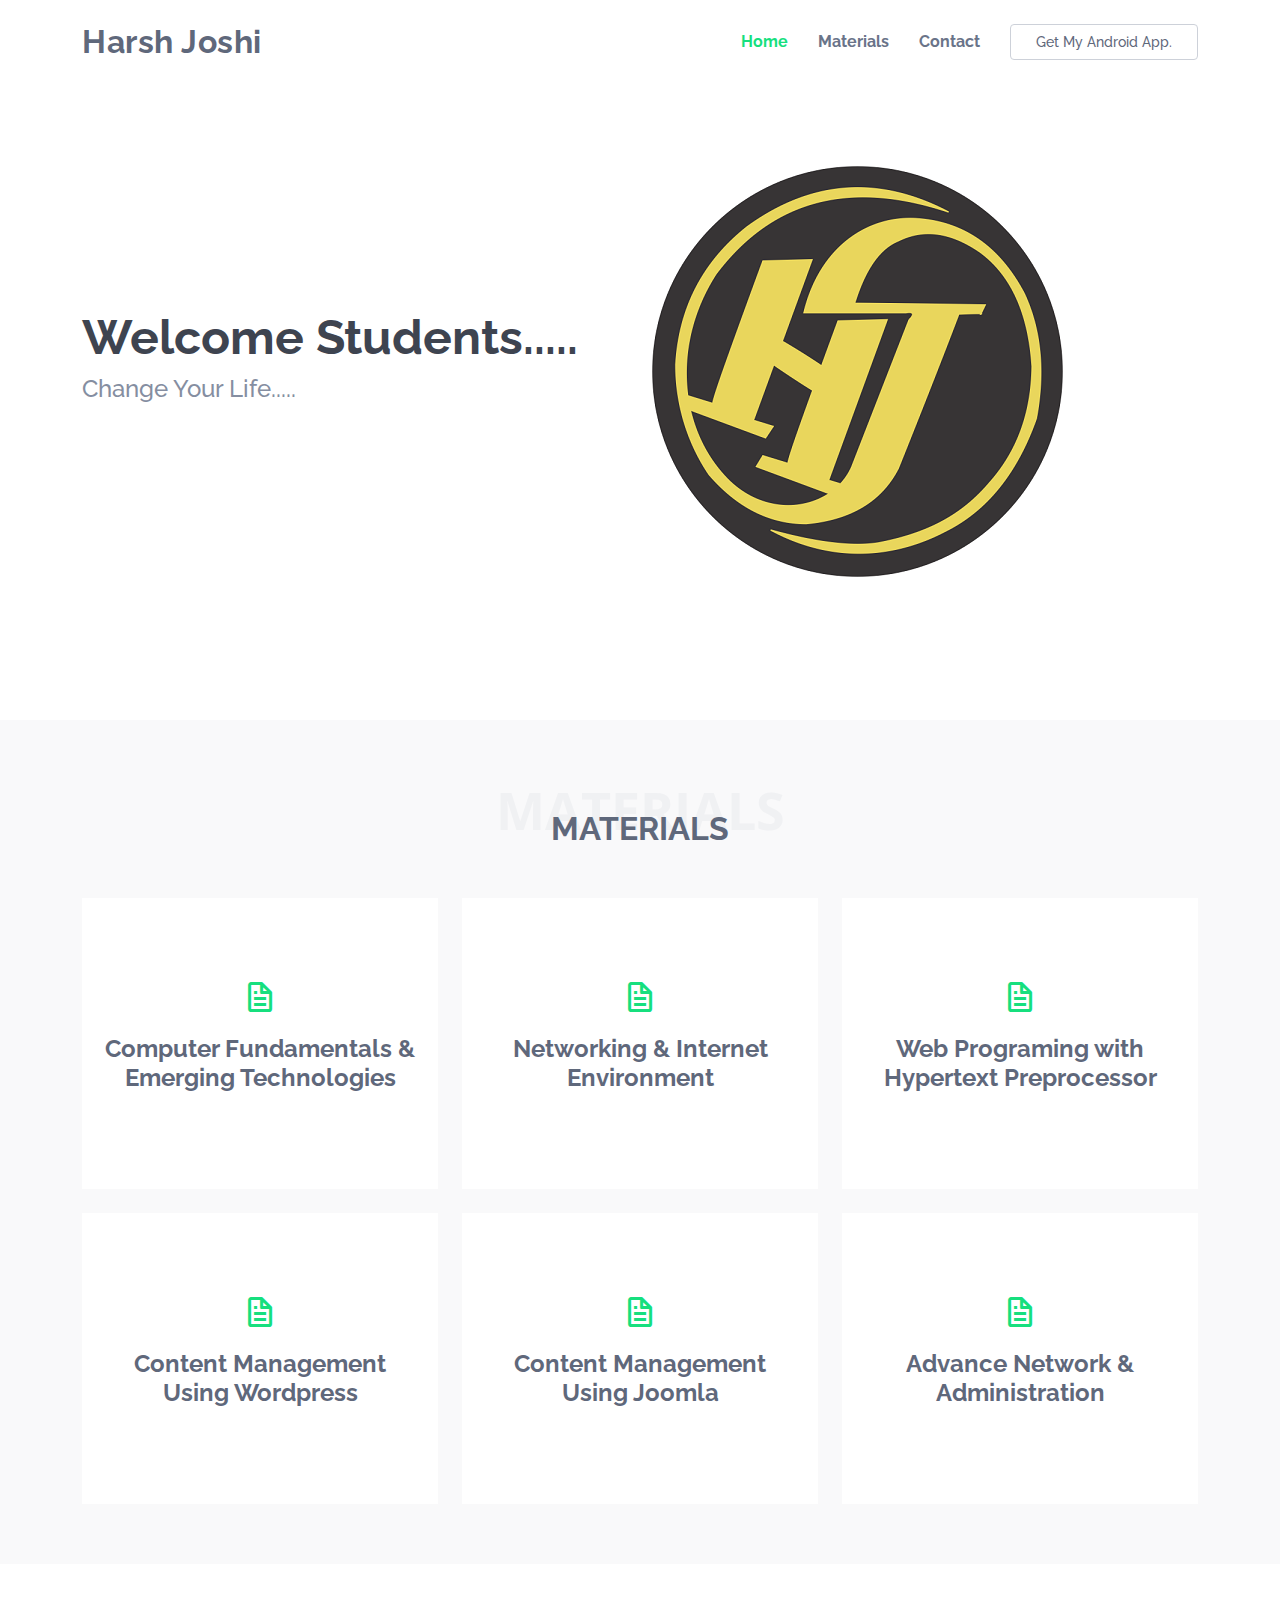
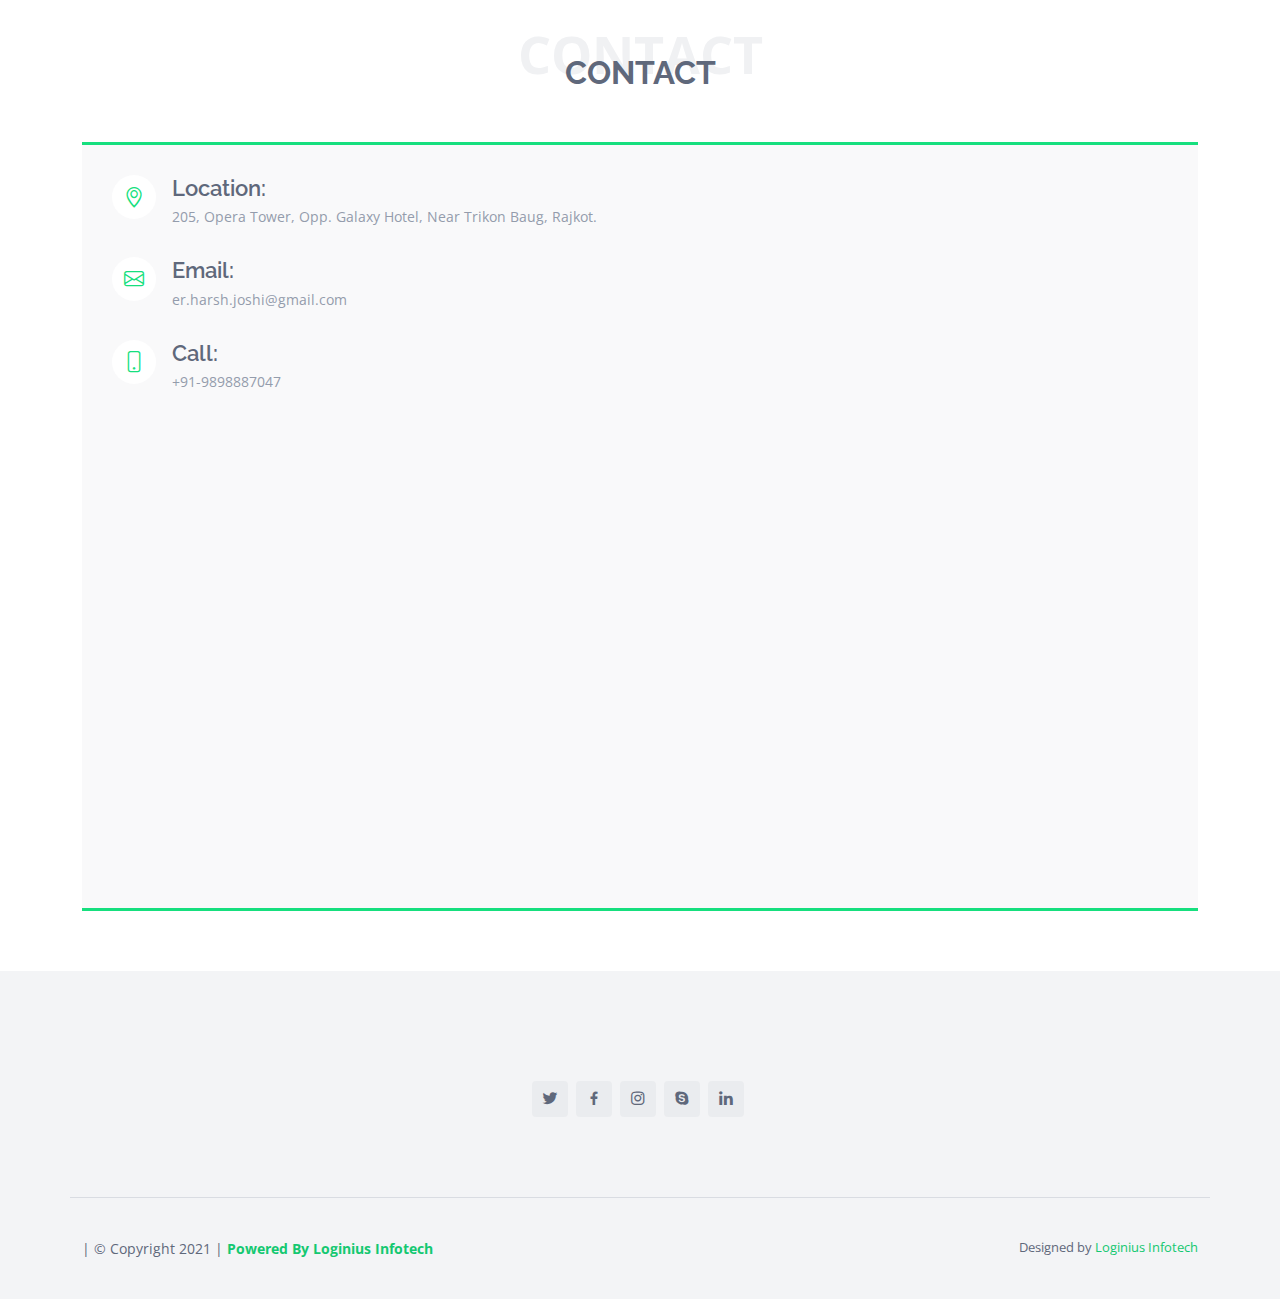
==== index.html @ b3302f41 "dfd" ====
<!DOCTYPE html>
<html lang="en">

<head>
  <meta charset="utf-8">
  <meta content="width=device-width, initial-scale=1.0" name="viewport">

  <title>Harsh Joshi</title>
  <meta content="" name="description">
  <meta content="" name="keywords">

  <!-- Favicons -->
  <link href="assets/img/favicon.png" rel="icon">
  <link href="assets/img/apple-touch-icon.png" rel="apple-touch-icon">

  <!-- Google Fonts -->
  <link href="https://fonts.googleapis.com/css?family=Open+Sans:300,300i,400,400i,600,600i,700,700i|Raleway:300,300i,400,400i,500,500i,600,600i,700,700i|Poppins:300,300i,400,400i,500,500i,600,600i,700,700i" rel="stylesheet">

  <!-- Vendor CSS Files -->
  <link href="assets/vendor/bootstrap/css/bootstrap.min.css" rel="stylesheet">
  <link href="assets/vendor/bootstrap-icons/bootstrap-icons.css" rel="stylesheet">
  <link href="assets/vendor/boxicons/css/boxicons.min.css" rel="stylesheet">
  <link href="assets/vendor/glightbox/css/glightbox.min.css" rel="stylesheet">
  <link href="assets/vendor/swiper/swiper-bundle.min.css" rel="stylesheet">

  <!-- Template Main CSS File -->
  <link href="assets/css/style.css" rel="stylesheet">
  
  <link rel="stylesheet" href="https://maxcdn.bootstrapcdn.com/font-awesome/4.5.0/css/font-awesome.min.css">

</head>

<body>

  <!-- ======= Header ======= -->
  <header id="header" class="fixed-top">
    <div class="container d-flex align-items-center justify-content-between">

      <h1 class="logo"><a href="https://www.loginiusinfotech.com/">Harsh Joshi</a></h1>
      

      <nav id="navbar" class="navbar">
        <ul>
          <li><a class="nav-link scrollto active" href="#hero">Home</a></li>
          
          <li><a class="nav-link scrollto" href="#services">Materials</a></li>
          
          <li><a class="nav-link scrollto" href="#contact">Contact</a></li>
		 
          <li><a class="getstarted scrollto" href="">Get My Android App.</a></li>
        </ul>
        <i class="bi bi-list mobile-nav-toggle"></i>
      </nav><!-- .navbar -->

    </div>
  </header><!-- End Header -->

  <!-- ======= Hero Section ======= -->
  <section id="hero" class="d-flex align-items-center">

    <div class="container">
      <div class="row">
        <div class="col-lg-6 pt-5 pt-lg-0 order-2 order-lg-1 d-flex flex-column justify-content-center">
          <h1>Welcome Students.....</h1>
          <h2>Change Your Life.....</h2>
          
        </div>
        <div class="col-lg-6 order-1 order-lg-2 hero-img">
          <img src="assets/img/logo.png" class="img-fluid animated" alt="">
        </div>
      </div>
    </div>

  </section><!-- End Hero -->

  <main id="main">

    

    <!-- ======= Services Section ======= -->
    <section id="services" class="services section-bg">
      <div class="container">

        <div class="section-title">
          <span>Materials</span>
          <h2>Materials</h2>
        </div>

        <div class="row">
          <div class="col-lg-4 col-md-6 d-flex align-items-stretch">
            <div class="icon-box">
              <div class="icon"><i class="bx bx-file"></i></div>
              <h4><a href="https://docs.google.com/viewer?url=http://erharshjoshi.in/materials/cf.pdf">Computer Fundamentals & Emerging Technologies</a></h4>
            </div>
          </div>

          <div class="col-lg-4 col-md-6 d-flex align-items-stretch mt-4 mt-md-0">
            <div class="icon-box">
              <div class="icon"><i class="bx bx-file"></i></div>
              <h4><a href="https://docs.google.com/viewer?url=http://erharshjoshi.in/materials/INT.pdf">Networking & Internet Environment</a></h4>
              
            </div>
          </div>

          <div class="col-lg-4 col-md-6 d-flex align-items-stretch mt-4 mt-lg-0">
            <div class="icon-box">
              <div class="icon"><i class="bx bx-file"></i></div>
              <h4><a href="https://docs.google.com/viewer?url=http://erharshjoshi.in/">Web Programing with Hypertext Preprocessor</a></h4>
              
            </div>
          </div>

          <div class="col-lg-4 col-md-6 d-flex align-items-stretch mt-4">
            <div class="icon-box">
              <div class="icon"><i class="bx bx-file"></i></div>
              <h4><a href="https://docs.google.com/viewer?url=http://erharshjoshi.in/materials/wp.pdf">Content Management Using Wordpress</a></h4>
              
            </div>
          </div>

          <div class="col-lg-4 col-md-6 d-flex align-items-stretch mt-4">
            <div class="icon-box">
              <div class="icon"><i class="bx bx-file"></i></div>
              <h4><a href="https://docs.google.com/viewer?url=http://erharshjoshi.in/materials/Joomla.pdf">Content Management Using Joomla</a></h4>
  
            </div>
          </div>

          <div class="col-lg-4 col-md-6 d-flex align-items-stretch mt-4">
            <div class="icon-box">
              <div class="icon"><i class="bx bx-file"></i></div>
              <h4><a href="https://docs.google.com/viewer?url=http://erharshjoshi.in/materials/advnet.pdf">Advance Network & Administration</a></h4>
              
            </div>
          </div>

        </div>

      </div>
    </section><!-- End Services Section -->

    <!-- ======= Contact Section ======= -->
    <section id="contact" class="contact">
      <div class="container">

        <div class="section-title">
          <span>Contact</span>
          <h2>Contact</h2>
        </div>

        <div class="row">

          <div class="col-lg-15 d-flex align-items-stretch">
            <div class="info">
              <div class="address">
                <i class="bi bi-geo-alt"></i>
                <h4>Location:</h4>
                <p>205, Opera Tower, Opp. Galaxy Hotel, Near Trikon Baug, Rajkot.</p>
              </div>

              <div class="email">
                <i class="bi bi-envelope"></i>
                <h4>Email:</h4>
                <p>er.harsh.joshi@gmail.com</p>
              </div>

              <div class="phone">
                <i class="bi bi-phone"></i>
                <h4>Call:</h4>
                <p>+91-9898887047</p>
              </div>

              <iframe src="https://www.google.com/maps/embed?pb=!1m18!1m12!1m3!1d3691.5023443916566!2d70.79969591495458!3d22.296833685325453!2m3!1f0!2f0!3f0!3m2!1i1024!2i768!4f13.1!3m3!1m2!1s0x3959ca2e05000001%3A0x60842bbe5ed296d9!2sLoginius%20Infotech!5e0!3m2!1sen!2sin!4v1625224290712!5m2!1sen!2sin" width="1265" height="450" style="border:0;" allowfullscreen="" loading="lazy"></iframe>
            </div>

          </div>

         

        </div>

      </div>
    </section><!-- End Contact Section -->

  </main><!-- End #main -->

  <!-- ======= Footer ======= -->
  <footer id="footer">

    <div class="footer-top">

      <div class="container">
        <div class="social-links">
          <a href="https://twitter.com/getharsh41" class="twitter"><i class="bx bxl-twitter"></i></a>
          <a href="https://www.facebook.com/logicalinfotech" class="facebook"><i class="bx bxl-facebook"></i></a>
          <a href="https://www.instagram.com/harshjoshi9999/" class="instagram"><i class="bx bxl-instagram"></i></a>
          <a href="https://join.skype.com/invite/uz4BbZRDcsxn" class="google-plus"><i class="bx bxl-skype"></i></a>
          <a href="https://www.linkedin.com/company/loginiusinfotech/" class="linkedin"><i class="bx bxl-linkedin"></i></a>
        </div>

      </div>
    </div>

    <div class="container footer-bottom clearfix">
      <div class="copyright">
        | &copy; Copyright 2021 | <strong><span><a href="https://www.loginiusinfotech.com">Powered By Loginius Infotech</a></span></strong>
      </div>
      <div class="credits">
        Designed by <a href="https://www.loginiusinfo.tech">Loginius Infotech</a>
      </div>
    </div>
  </footer><!-- End Footer -->

  <a href="#" class="back-to-top d-flex align-items-center justify-content-center"><i class="bi bi-arrow-up-short"></i></a>

  <!-- Vendor JS Files -->
  <script src="assets/vendor/bootstrap/js/bootstrap.bundle.min.js"></script>
  <script src="assets/vendor/glightbox/js/glightbox.min.js"></script>
  <script src="assets/vendor/isotope-layout/isotope.pkgd.min.js"></script>
  <script src="assets/vendor/php-email-form/validate.js"></script>
  <script src="assets/vendor/purecounter/purecounter.js"></script>
  <script src="assets/vendor/swiper/swiper-bundle.min.js"></script>

  <!-- Template Main JS File -->
  <script src="assets/js/main.js"></script>

</body>

</html>
---- assets/css/style.css ----
/**
* Template Name: eNno - v4.3.0
* Template URL: https://bootstrapmade.com/enno-free-simple-bootstrap-template/
* Author: BootstrapMade.com
* License: https://bootstrapmade.com/license/
*/

/*--------------------------------------------------------------
# General
--------------------------------------------------------------*/
body {
  font-family: "Open Sans", sans-serif;
  color: #444444;
}

a {
  color: #14c871;
  text-decoration: none;
}

a:hover {
  color: #206bfb;
  text-decoration: none;
}

h1, h2, h3, h4, h5, h6 {
  font-family: "Raleway", sans-serif;
}

/*--------------------------------------------------------------
# Back to top button
--------------------------------------------------------------*/
.back-to-top {
  position: fixed;
  visibility: hidden;
  opacity: 0;
  right: 15px;
  bottom: 15px;
  z-index: 996;
  background: #16df7e;
  width: 40px;
  height: 40px;
  border-radius: 4px;
  transition: all 0.4s;
}

.back-to-top i {
  font-size: 24px;
  color: #fff;
  line-height: 0;
}

.back-to-top:hover {
  background: #33eb92;
  color: #fff;
}

.back-to-top.active {
  visibility: visible;
  opacity: 1;
}

/*--------------------------------------------------------------
# Header
--------------------------------------------------------------*/
#header {
  background: #fff;
  transition: all 0.5s;
  z-index: 997;
  padding: 20px 0;
}

#header.header-scrolled {
  box-shadow: 0px 2px 15px rgba(0, 0, 0, 0.1);
  padding: 12px 0;
}

#header .logo {
  font-size: 32px;
  margin: 0;
  padding: 0;
  line-height: 1;
  font-weight: 700;
  letter-spacing: 0.5px;
}

#header .logo a {
  color: #5f687b;
}

#header .logo img {
  max-height: 40px;
}

@media (max-width: 991px) {
  #header {
    padding: 12px 0;
  }
}

/*--------------------------------------------------------------
# Navigation Menu
--------------------------------------------------------------*/
/**
* Desktop Navigation 
*/
.navbar {
  padding: 0;
}

.navbar ul {
  margin: 0;
  padding: 0;
  display: flex;
  list-style: none;
  align-items: center;
}

.navbar li {
  position: relative;
}

.navbar a, .navbar a:focus {
  display: flex;
  align-items: center;
  justify-content: space-between;
  padding: 10px 0 10px 30px;
  font-family: "Raleway", sans-serif;
  font-size: 16px;
  font-weight: 700;
  color: #6a7489;
  white-space: nowrap;
  transition: 0.3s;
}

.navbar a i, .navbar a:focus i {
  font-size: 12px;
  line-height: 0;
  margin-left: 5px;
}

.navbar a:hover, .navbar .active, .navbar .active:focus, .navbar li:hover > a {
  color: #16df7e;
}

.navbar .getstarted {
  padding: 10px 25px;
  margin-left: 30px;
  border-radius: 4px;
  line-height: 1;
  color: #5f687b;
  font-size: 14px;
  font-weight: 500;
  border: 1px solid #cdd1d9;
}

.navbar .getstarted:hover {
  background: #206bfb;
  color: #fff;
  border-color: #206bfb;
}

.navbar .dropdown ul {
  display: block;
  position: absolute;
  left: 14px;
  top: calc(100% + 30px);
  margin: 0;
  padding: 10px 0;
  z-index: 99;
  opacity: 0;
  visibility: hidden;
  background: #fff;
  box-shadow: 0px 0px 30px rgba(127, 137, 161, 0.25);
  transition: 0.3s;
  border-radius: 4px;
}

.navbar .dropdown ul li {
  min-width: 200px;
}

.navbar .dropdown ul a {
  padding: 10px 20px;
  font-size: 15px;
  text-transform: none;
  font-weight: 600;
}

.navbar .dropdown ul a i {
  font-size: 12px;
}

.navbar .dropdown ul a:hover, .navbar .dropdown ul .active:hover, .navbar .dropdown ul li:hover > a {
  color: #16df7e;
}

.navbar .dropdown:hover > ul {
  opacity: 1;
  top: 100%;
  visibility: visible;
}

.navbar .dropdown .dropdown ul {
  top: 0;
  left: calc(100% - 30px);
  visibility: hidden;
}

.navbar .dropdown .dropdown:hover > ul {
  opacity: 1;
  top: 0;
  left: 100%;
  visibility: visible;
}

@media (max-width: 1366px) {
  .navbar .dropdown .dropdown ul {
    left: -90%;
  }
  .navbar .dropdown .dropdown:hover > ul {
    left: -100%;
  }
}

/**
* Mobile Navigation 
*/
.mobile-nav-toggle {
  color: #5f687b;
  font-size: 28px;
  cursor: pointer;
  display: none;
  line-height: 0;
  transition: 0.5s;
}

.mobile-nav-toggle.bi-x {
  color: #fff;
}

@media (max-width: 991px) {
  .mobile-nav-toggle {
    display: block;
  }
  .navbar ul {
    display: none;
  }
}

.navbar-mobile {
  position: fixed;
  overflow: hidden;
  top: 0;
  right: 0;
  left: 0;
  bottom: 0;
  background: rgba(73, 80, 94, 0.9);
  transition: 0.3s;
  z-index: 999;
}

.navbar-mobile .mobile-nav-toggle {
  position: absolute;
  top: 15px;
  right: 15px;
}

.navbar-mobile ul {
  display: block;
  position: absolute;
  top: 55px;
  right: 15px;
  bottom: 15px;
  left: 15px;
  padding: 10px 0;
  border-radius: 10px;
  background-color: #fff;
  overflow-y: auto;
  transition: 0.3s;
}

.navbar-mobile a {
  padding: 10px 20px;
  font-size: 15px;
  color: #5f687b;
}

.navbar-mobile a:hover, .navbar-mobile .active, .navbar-mobile li:hover > a {
  color: #16df7e;
}

.navbar-mobile .getstarted {
  margin: 15px;
  padding: 10px 15px;
}

.navbar-mobile .dropdown ul {
  position: static;
  display: none;
  margin: 10px 20px;
  padding: 10px 0;
  z-index: 99;
  opacity: 1;
  visibility: visible;
  background: #fff;
  box-shadow: 0px 0px 30px rgba(127, 137, 161, 0.25);
}

.navbar-mobile .dropdown ul li {
  min-width: 200px;
}

.navbar-mobile .dropdown ul a {
  padding: 10px 20px;
}

.navbar-mobile .dropdown ul a i {
  font-size: 12px;
}

.navbar-mobile .dropdown ul a:hover, .navbar-mobile .dropdown ul .active:hover, .navbar-mobile .dropdown ul li:hover > a {
  color: #16df7e;
}

.navbar-mobile .dropdown > .dropdown-active {
  display: block;
}

/*--------------------------------------------------------------
# Hero Section
--------------------------------------------------------------*/
#hero {
  width: 100%;
  height: 80vh;
  background: #fff;
  padding-top: 82px;
}

#hero h1 {
  margin: 0;
  font-size: 48px;
  font-weight: 700;
  line-height: 56px;
  color: #3e4450;
}

#hero h2 {
  color: #858ea1;
  margin: 10px 0  30px 0;
  font-size: 24px;
}

#hero .btn-get-started {
  font-family: "Raleway", sans-serif;
  font-weight: 500;
  font-size: 16px;
  letter-spacing: 1px;
  display: inline-block;
  padding: 8px 30px 10px 30px;
  border-radius: 4px;
  transition: 0.5s;
  color: #fff;
  background: #16df7e;
  box-shadow: 0 8px 28px rgba(22, 223, 126, 0.45);
}

#hero .btn-get-started:hover {
  background: #206bfb;
  box-shadow: 0 8px 28px rgba(32, 107, 251, 0.45);
}

#hero .btn-watch-video {
  font-size: 16px;
  display: inline-block;
  transition: 0.5s;
  margin-left: 25px;
  color: #5f687b;
  display: inline-flex;
  align-items: center;
  justify-content: center;
}

#hero .btn-watch-video i {
  color: #949cac;
  font-size: 32px;
  line-height: 0;
  margin-right: 8px;
}

#hero .btn-watch-video:hover i {
  color: #16df7e;
}

#hero .animated {
  animation: up-down 2s ease-in-out infinite alternate-reverse both;
}

@media (max-width: 991px) {
  #hero {
    height: 100vh;
  }
  #hero .animated {
    -webkit-animation: none;
    animation: none;
  }
  #hero .hero-img {
    text-align: center;
  }
  #hero .hero-img img {
    width: 50%;
  }
}

@media (max-width: 768px) {
  #hero {
    height: auto;
  }
  #hero h1 {
    font-size: 28px;
    line-height: 36px;
  }
  #hero h2 {
    font-size: 18px;
    line-height: 24px;
    margin-bottom: 30px;
  }
  #hero .hero-img img {
    width: 70%;
  }
}

@media (max-width: 575px) {
  #hero .hero-img img {
    width: 80%;
  }
}

@-webkit-keyframes up-down {
  0% {
    transform: translateY(10px);
  }
  100% {
    transform: translateY(-10px);
  }
}

@keyframes up-down {
  0% {
    transform: translateY(10px);
  }
  100% {
    transform: translateY(-10px);
  }
}

/*--------------------------------------------------------------
# Sections General
--------------------------------------------------------------*/
section {
  padding: 60px 0;
  overflow: hidden;
}

.section-bg {
  background-color: #f9f9fa;
}

.section-title {
  text-align: center;
  padding: 30px 0;
  position: relative;
}

.section-title h2 {
  font-size: 32px;
  font-weight: 700;
  text-transform: uppercase;
  margin-bottom: 20px;
  padding-bottom: 0;
  color: #5f687b;
  position: relative;
  z-index: 2;
}

.section-title span {
  position: absolute;
  top: 30px;
  color: #f0f1f3;
  left: 0;
  right: 0;
  z-index: 1;
  font-weight: 700;
  font-size: 52px;
  text-transform: uppercase;
  line-height: 0;
}

.section-title p {
  margin-bottom: 0;
  position: relative;
  z-index: 2;
}

@media (max-width: 575px) {
  .section-title h2 {
    font-size: 28px;
    margin-bottom: 15px;
  }
  .section-title span {
    font-size: 38px;
  }
}

/*--------------------------------------------------------------
# Featured Services
--------------------------------------------------------------*/
.featured-services {
  padding: 0;
}

.featured-services .icon-box {
  padding: 20px;
  color: #5f687b;
  background: #f9f9fa;
  border-radius: 4px;
  border: 1px solid #f9f9fa;
  transition: 0.3s;
  height: 100%;
}

.featured-services .icon {
  margin: 0 0 15px 0;
}

.featured-services .icon i {
  color: #16df7e;
  font-size: 36px;
}

.featured-services .title {
  font-weight: 600;
  margin-bottom: 15px;
  font-size: 18px;
}

.featured-services .title a {
  color: #5f687b;
  transition: 0.3s;
}

.featured-services .icon-box:hover {
  border-color: #eaecef;
}

.featured-services .icon-box:hover .title a {
  color: #16df7e;
}

.featured-services .description {
  line-height: 24px;
  font-size: 14px;
}

/*--------------------------------------------------------------
# About
--------------------------------------------------------------*/
.about .content h3 {
  font-weight: 700;
  font-size: 32px;
  color: #5f687b;
}

.about .content ul {
  list-style: none;
  padding: 0;
}

.about .content ul li {
  padding-bottom: 10px;
}

.about .content ul i {
  font-size: 20px;
  padding-right: 4px;
  color: #16df7e;
}

.about .content p:last-child {
  margin-bottom: 0;
}

/*--------------------------------------------------------------
# Counts
--------------------------------------------------------------*/
.counts {
  padding-top: 0;
}

.counts .counters span {
  font-size: 48px;
  display: block;
  color: #16df7e;
  font-weight: 700;
}

.counts .counters p {
  padding: 0;
  margin: 0 0 20px 0;
  font-family: "Raleway", sans-serif;
  font-size: 14px;
  font-weight: 600;
}

/*--------------------------------------------------------------
# Services
--------------------------------------------------------------*/
.services .icon-box {
  text-align: center;
  border: 1px solid #fff;
  padding: 80px 20px;
  transition: all ease-in-out 0.3s;
  background: #fff;
}

.services .icon-box .icon {
  margin: 0 auto;
  display: flex;
  align-items: center;
  justify-content: center;
  margin-bottom: 20px;
  transition: ease-in-out 0.3s;
}

.services .icon-box .icon i {
  color: #16df7e;
  font-size: 36px;
  transition: 0.3s;
}

.services .icon-box h4 {
  font-weight: 700;
  margin-bottom: 15px;
  font-size: 24px;
}

.services .icon-box h4 a {
  color: #5f687b;
  transition: ease-in-out 0.3s;
}

.services .icon-box p {
  line-height: 24px;
  font-size: 14px;
  margin-bottom: 0;
}

.services .icon-box:hover {
  border-color: #eaecef;
}

.services .icon-box:hover h4 a {
  color: #16df7e;
}

/*--------------------------------------------------------------
# Portfolio
--------------------------------------------------------------*/
.portfolio #portfolio-flters {
  padding: 0;
  margin: 0 auto 25px auto;
  list-style: none;
  text-align: center;
  border-radius: 50px;
}

.portfolio #portfolio-flters li {
  cursor: pointer;
  display: inline-block;
  padding: 10px 15px;
  font-size: 14px;
  font-weight: 600;
  line-height: 1;
  text-transform: uppercase;
  color: #444444;
  transition: all 0.3s ease-in-out;
}

.portfolio #portfolio-flters li:hover, .portfolio #portfolio-flters li.filter-active {
  color: #16df7e;
}

.portfolio #portfolio-flters li:last-child {
  margin-right: 0;
}

.portfolio .portfolio-item {
  margin-bottom: 30px;
}

.portfolio .portfolio-item .portfolio-info {
  opacity: 0;
  position: absolute;
  left: 30px;
  right: 30px;
  bottom: 0;
  z-index: 3;
  transition: all ease-in-out 0.3s;
  background: rgba(255, 255, 255, 0.9);
  padding: 15px;
}

.portfolio .portfolio-item .portfolio-info h4 {
  font-size: 18px;
  color: #fff;
  font-weight: 600;
  color: #5f687b;
}

.portfolio .portfolio-item .portfolio-info p {
  color: #949cac;
  font-size: 14px;
  margin-bottom: 0;
}

.portfolio .portfolio-item .portfolio-info .preview-link, .portfolio .portfolio-item .portfolio-info .details-link {
  position: absolute;
  right: 40px;
  font-size: 24px;
  top: calc(50% - 18px);
  color: #206bfb;
  transition: 0.3s;
}

.portfolio .portfolio-item .portfolio-info .preview-link:hover, .portfolio .portfolio-item .portfolio-info .details-link:hover {
  color: #16df7e;
}

.portfolio .portfolio-item .portfolio-info .details-link {
  right: 10px;
}

.portfolio .portfolio-item:hover .portfolio-info {
  opacity: 1;
  bottom: 20px;
}

/*--------------------------------------------------------------
# Portfolio Details
--------------------------------------------------------------*/
.portfolio-details {
  padding-top: 40px;
}

.portfolio-details .portfolio-details-slider img {
  width: 100%;
}

.portfolio-details .portfolio-details-slider .swiper-pagination {
  margin-top: 20px;
  position: relative;
}

.portfolio-details .portfolio-details-slider .swiper-pagination .swiper-pagination-bullet {
  width: 12px;
  height: 12px;
  background-color: #fff;
  opacity: 1;
  border: 1px solid #16df7e;
}

.portfolio-details .portfolio-details-slider .swiper-pagination .swiper-pagination-bullet-active {
  background-color: #16df7e;
}

.portfolio-details .portfolio-info {
  padding: 30px;
  box-shadow: 0px 0 30px rgba(95, 104, 123, 0.08);
}

.portfolio-details .portfolio-info h3 {
  font-size: 22px;
  font-weight: 700;
  margin-bottom: 20px;
  padding-bottom: 20px;
  border-bottom: 1px solid #eee;
}

.portfolio-details .portfolio-info ul {
  list-style: none;
  padding: 0;
  font-size: 15px;
}

.portfolio-details .portfolio-info ul li + li {
  margin-top: 10px;
}

.portfolio-details .portfolio-description {
  padding-top: 30px;
}

.portfolio-details .portfolio-description h2 {
  font-size: 26px;
  font-weight: 700;
  margin-bottom: 20px;
}

.portfolio-details .portfolio-description p {
  padding: 0;
}

/*--------------------------------------------------------------
# Testimonials
--------------------------------------------------------------*/
.testimonials .testimonial-item {
  box-sizing: content-box;
  min-height: 320px;
}

.testimonials .testimonial-item .testimonial-img {
  width: 90px;
  border-radius: 50%;
  margin: -40px 0 0 40px;
  position: relative;
  z-index: 2;
  border: 6px solid #fff;
}

.testimonials .testimonial-item h3 {
  font-size: 18px;
  font-weight: bold;
  margin: 10px 0 5px 45px;
  color: #111;
}

.testimonials .testimonial-item h4 {
  font-size: 14px;
  color: #999;
  margin: 0 0 0 45px;
}

.testimonials .testimonial-item .quote-icon-left, .testimonials .testimonial-item .quote-icon-right {
  color: #e4e6ea;
  font-size: 26px;
}

.testimonials .testimonial-item .quote-icon-left {
  display: inline-block;
  left: -5px;
  position: relative;
}

.testimonials .testimonial-item .quote-icon-right {
  display: inline-block;
  right: -5px;
  position: relative;
  top: 10px;
}

.testimonials .testimonial-item p {
  font-style: italic;
  margin: 0 15px 0 15px;
  padding: 20px 20px 60px 20px;
  background: white;
  position: relative;
  border-radius: 6px;
  position: relative;
  z-index: 1;
}

.testimonials .swiper-pagination {
  margin-top: 20px;
  position: relative;
}

.testimonials .swiper-pagination .swiper-pagination-bullet {
  width: 12px;
  height: 12px;
  background-color: #fff;
  opacity: 1;
  border: 1px solid #16df7e;
}

.testimonials .swiper-pagination .swiper-pagination-bullet-active {
  background-color: #16df7e;
}

/*--------------------------------------------------------------
# Cta
--------------------------------------------------------------*/
.cta {
  background: #16df7e;
  background-size: cover;
  padding: 60px 0;
}

.cta h3 {
  color: #fff;
  font-size: 28px;
  font-weight: 700;
}

.cta p {
  color: #fff;
}

.cta .cta-btn {
  font-family: "Raleway", sans-serif;
  text-transform: uppercase;
  font-weight: 500;
  font-size: 16px;
  letter-spacing: 1px;
  display: inline-block;
  padding: 8px 28px;
  border-radius: 4px;
  transition: 0.5s;
  margin-top: 10px;
  border: 2px solid #fff;
  color: #fff;
}

.cta .cta-btn:hover {
  background: #206bfb;
  border-color: #206bfb;
}

/*--------------------------------------------------------------
# Team
--------------------------------------------------------------*/
.team .member {
  text-align: center;
  margin-bottom: 20px;
  padding: 30px 20px;
  background: #fff;
}

.team .member img {
  max-width: 100%;
  margin: 0 0 30px 0;
}

.team .member h4 {
  font-weight: 700;
  margin-bottom: 2px;
  font-size: 18px;
}

.team .member span {
  font-style: italic;
  display: block;
  font-size: 13px;
}

.team .member p {
  padding-top: 10px;
  font-size: 14px;
  font-style: italic;
  color: #aaaaaa;
}

.team .member .social {
  margin-top: 15px;
}

.team .member .social a {
  color: #919191;
  transition: 0.3s;
}

.team .member .social a:hover {
  color: #16df7e;
}

.team .member .social i {
  font-size: 18px;
  margin: 0 2px;
}

/*--------------------------------------------------------------
# Contact
--------------------------------------------------------------*/
.contact .info {
  border-top: 3px solid #16df7e;
  border-bottom: 3px solid #16df7e;
  padding: 30px;
  width: 100%;
  background-color: #f9f9fa;
}

.contact .info i {
  font-size: 20px;
  color: #16df7e;
  float: left;
  width: 44px;
  height: 44px;
  background: #fff;
  display: flex;
  justify-content: center;
  align-items: center;
  border-radius: 50px;
  transition: all 0.3s ease-in-out;
}

.contact .info h4 {
  padding: 0 0 0 60px;
  font-size: 22px;
  font-weight: 600;
  margin-bottom: 5px;
  color: #5f687b;
}

.contact .info p {
  padding: 0 0 10px 60px;
  margin-bottom: 20px;
  font-size: 14px;
  color: #949cac;
}

.contact .info .social-links {
  padding-left: 60px;
}

.contact .info .social-links a {
  font-size: 18px;
  display: inline-block;
  background: #333;
  color: #fff;
  line-height: 1;
  padding: 8px 0;
  border-radius: 50%;
  text-align: center;
  width: 36px;
  height: 36px;
  transition: 0.3s;
  margin-right: 10px;
}

.contact .info .social-links a:hover {
  background: #16df7e;
  color: #fff;
}

.contact .info .email:hover i, .contact .info .address:hover i, .contact .info .phone:hover i {
  background: #16df7e;
  color: #fff;
}

.contact .php-email-form {
  width: 100%;
  border-top: 3px solid #16df7e;
  border-bottom: 3px solid #16df7e;
  padding: 30px;
  background-color: #f9f9fa;
}

.contact .php-email-form .form-group {
  padding-bottom: 8px;
}

.contact .php-email-form .error-message {
  display: none;
  color: #fff;
  background: #ed3c0d;
  text-align: left;
  padding: 15px;
  font-weight: 600;
}

.contact .php-email-form .error-message br + br {
  margin-top: 25px;
}

.contact .php-email-form .sent-message {
  display: none;
  color: #fff;
  background: #18d26e;
  text-align: center;
  padding: 15px;
  font-weight: 600;
}

.contact .php-email-form .loading {
  display: none;
  background: #fff;
  text-align: center;
  padding: 15px;
}

.contact .php-email-form .loading:before {
  content: "";
  display: inline-block;
  border-radius: 50%;
  width: 24px;
  height: 24px;
  margin: 0 10px -6px 0;
  border: 3px solid #18d26e;
  border-top-color: #eee;
  -webkit-animation: animate-loading 1s linear infinite;
  animation: animate-loading 1s linear infinite;
}

.contact .php-email-form input, .contact .php-email-form textarea {
  border-radius: 0;
  box-shadow: none;
  font-size: 14px;
  border-radius: 4px;
}

.contact .php-email-form input:focus, .contact .php-email-form textarea:focus {
  border-color: #16df7e;
}

.contact .php-email-form input {
  height: 44px;
}

.contact .php-email-form textarea {
  padding: 10px 12px;
}

.contact .php-email-form button[type="submit"] {
  background: #16df7e;
  border: 0;
  padding: 10px 24px;
  color: #fff;
  transition: 0.4s;
  border-radius: 4px;
}

.contact .php-email-form button[type="submit"]:hover {
  background: #206bfb;
}

@-webkit-keyframes animate-loading {
  0% {
    transform: rotate(0deg);
  }
  100% {
    transform: rotate(360deg);
  }
}

@keyframes animate-loading {
  0% {
    transform: rotate(0deg);
  }
  100% {
    transform: rotate(360deg);
  }
}

/*--------------------------------------------------------------
# Breadcrumbs
--------------------------------------------------------------*/
.breadcrumbs {
  padding: 15px 0;
  background: #f9f9fa;
  min-height: 40px;
  margin-top: 82px;
}

.breadcrumbs h2 {
  font-size: 36px;
  font-weight: 300;
}

.breadcrumbs ol {
  display: flex;
  flex-wrap: wrap;
  list-style: none;
  padding: 0;
  margin: 0;
}

.breadcrumbs ol li + li {
  padding-left: 10px;
}

.breadcrumbs ol li + li::before {
  display: inline-block;
  padding-right: 10px;
  color: #778196;
  content: "/";
}

@media (max-width: 992px) {
  .breadcrumbs {
    margin-top: 58px;
  }
  .breadcrumbs .d-flex {
    display: block !important;
  }
  .breadcrumbs ol {
    display: block;
  }
  .breadcrumbs ol li {
    display: inline-block;
  }
}

/*--------------------------------------------------------------
# Footer
--------------------------------------------------------------*/
#footer {
  background-color: #f3f4f6;
  color: #5f687b;
  font-size: 14px;
  position: relative;
}

#footer .footer-top {
  position: relative;
  z-index: 2;
  text-align: center;
  padding: 80px 0;
}

#footer .footer-top h3 {
  font-size: 36px;
  font-weight: 700;
  color: #5f687b;
  position: relative;
  font-family: "Poppins", sans-serif;
  padding-bottom: 0;
  margin-bottom: 0;
}

#footer .footer-top p {
  font-size: 15;
  font-style: italic;
  margin: 30px 0 0 0;
  padding: 0;
}

#footer .footer-top .footer-newsletter {
  text-align: center;
  font-size: 15px;
  margin-top: 30px;
}

#footer .footer-top .footer-newsletter form {
  background: #fff;
  padding: 6px 10px;
  position: relative;
  border-radius: 4px;
  text-align: left;
  border: 1px solid #e4e6ea;
}

#footer .footer-top .footer-newsletter form input[type="email"] {
  border: 0;
  padding: 4px 8px;
  width: calc(100% - 100px);
}

#footer .footer-top .footer-newsletter form input[type="submit"] {
  position: absolute;
  top: -1px;
  right: -1px;
  bottom: -1px;
  border: 0;
  background: none;
  font-size: 16px;
  padding: 0 20px;
  background: #16df7e;
  color: #fff;
  transition: 0.3s;
  border-radius: 0 4px 4px 0;
  box-shadow: 0px 2px 15px rgba(0, 0, 0, 0.1);
}

#footer .footer-top .footer-newsletter form input[type="submit"]:hover {
  background: #206bfb;
}

#footer .footer-top .social-links {
  margin-top: 30px;
}

#footer .footer-top .social-links a {
  font-size: 18px;
  display: inline-block;
  background: #eaecef;
  color: #5f687b;
  line-height: 1;
  padding: 8px 0;
  margin-right: 4px;
  border-radius: 4px;
  text-align: center;
  width: 36px;
  height: 36px;
  transition: 0.3s;
}

#footer .footer-top .social-links a:hover {
  background: #16df7e;
  color: #fff;
  text-decoration: none;
}

#footer .footer-bottom {
  border-top: 1px solid #d9dce2;
  z-index: 2;
  position: relative;
  padding-top: 40px;
  padding-bottom: 40px;
}

#footer .copyright {
  float: left;
}

#footer .credits {
  float: right;
  font-size: 13px;
}

@media (max-width: 992px) {
  #footer .copyright, #footer .credits {
    float: none;
    -moz-text-align-last: center;
    text-align-last: center;
  }
}
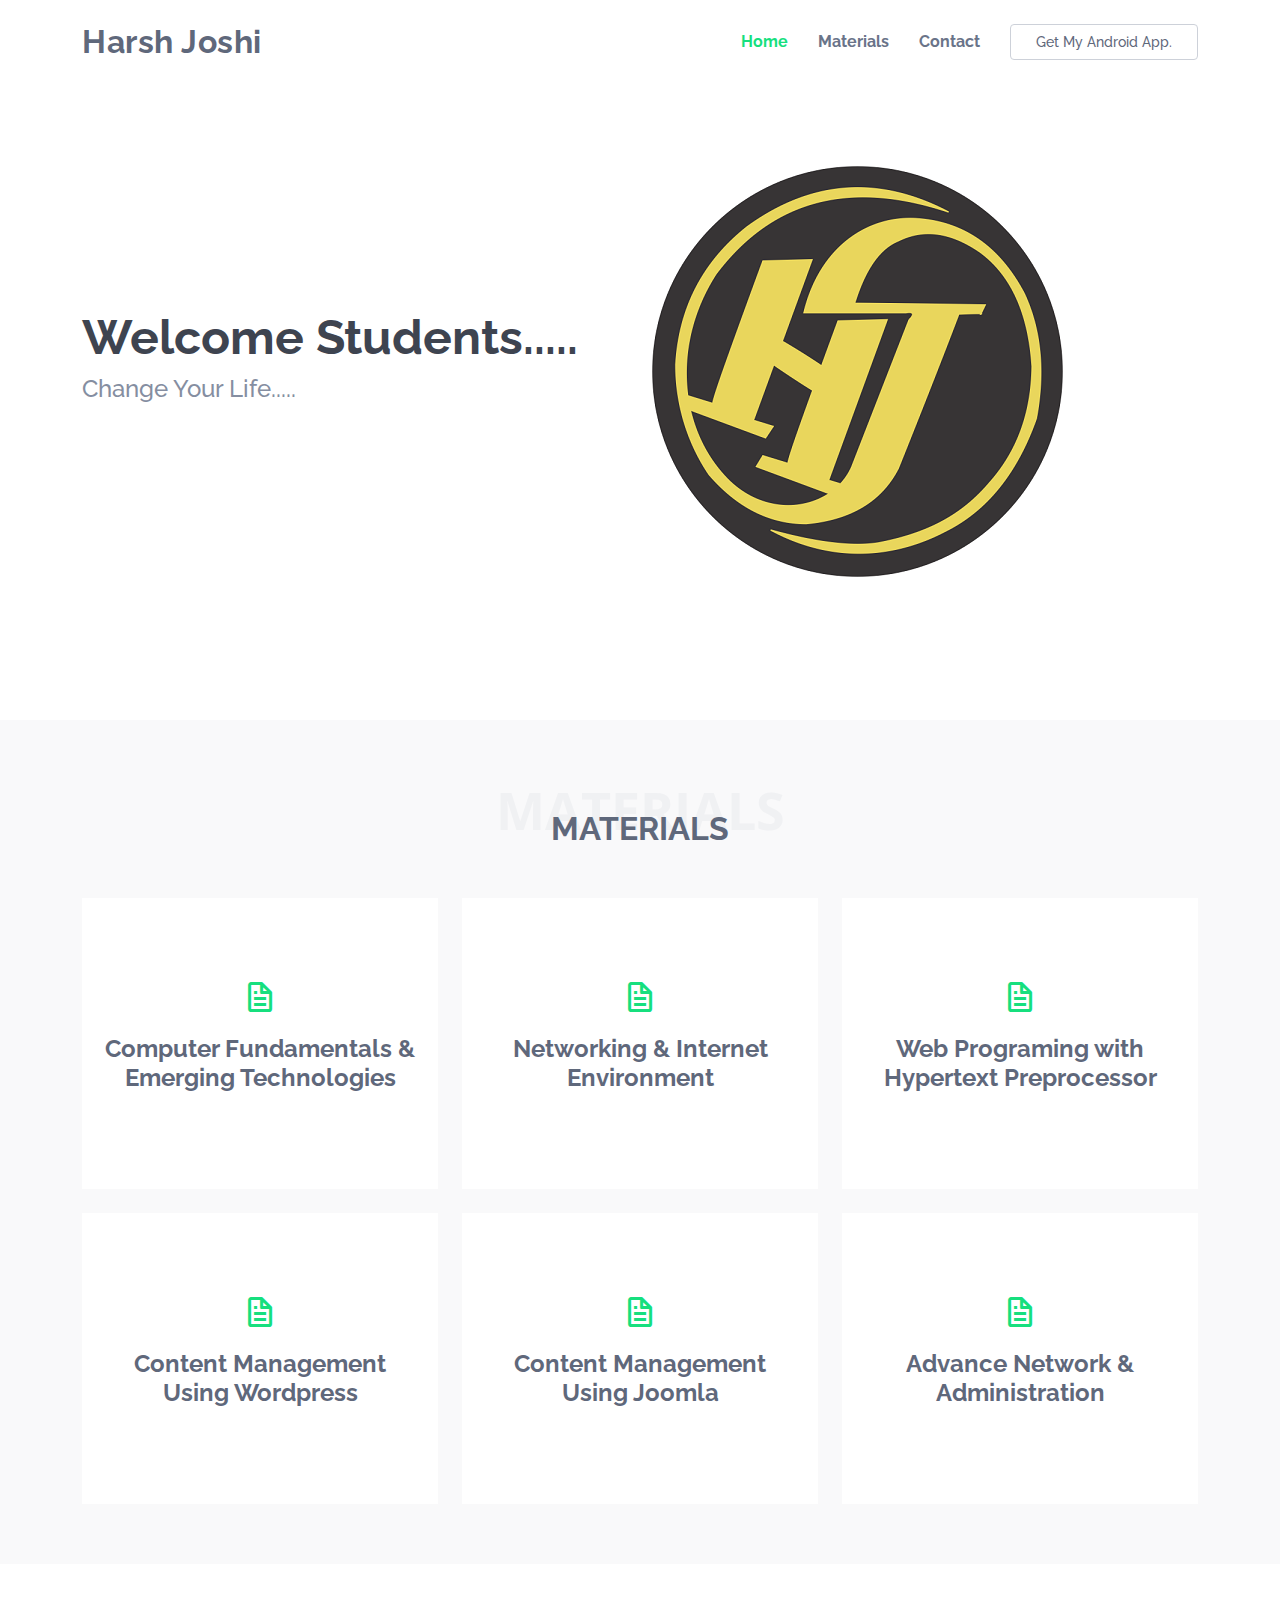
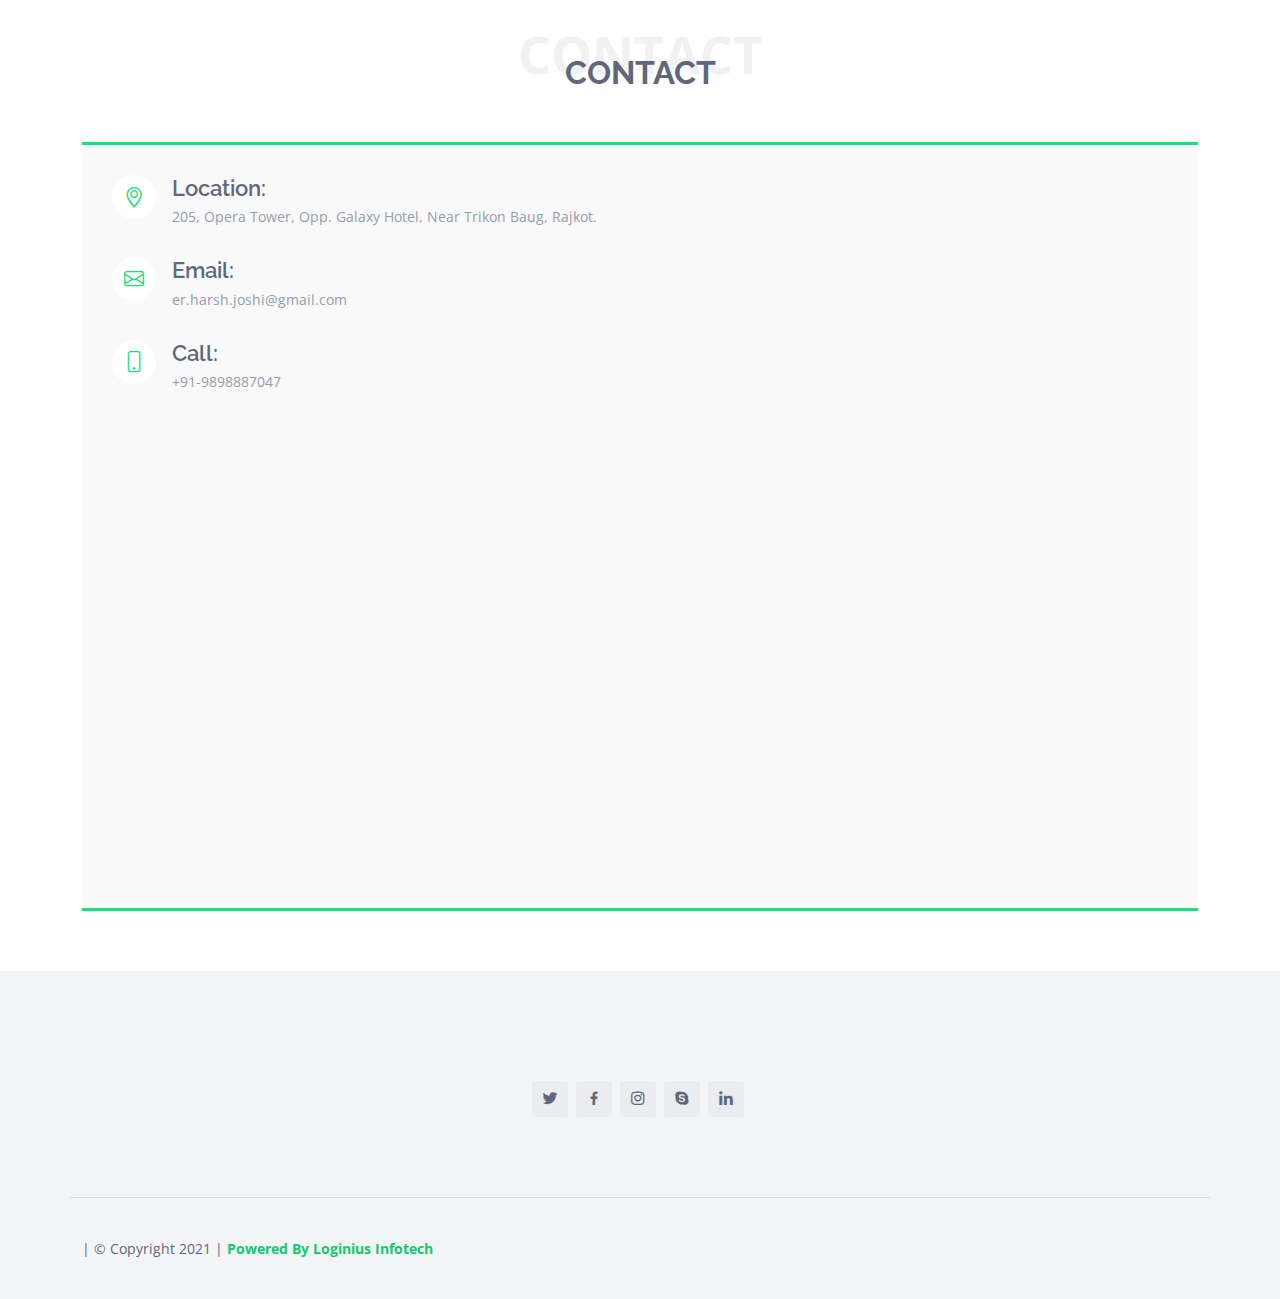
==== commit af9ea883: "Update index.html" ====
--- a/index.html
+++ b/index.html
@@ -205,9 +205,7 @@
       <div class="copyright">
         | &copy; Copyright 2021 | <strong><span><a href="https://www.loginiusinfotech.com">Powered By Loginius Infotech</a></span></strong>
       </div>
-      <div class="credits">
-        Designed by <a href="https://www.loginiusinfo.tech">Loginius Infotech</a>
-      </div>
+     
     </div>
   </footer><!-- End Footer -->
 
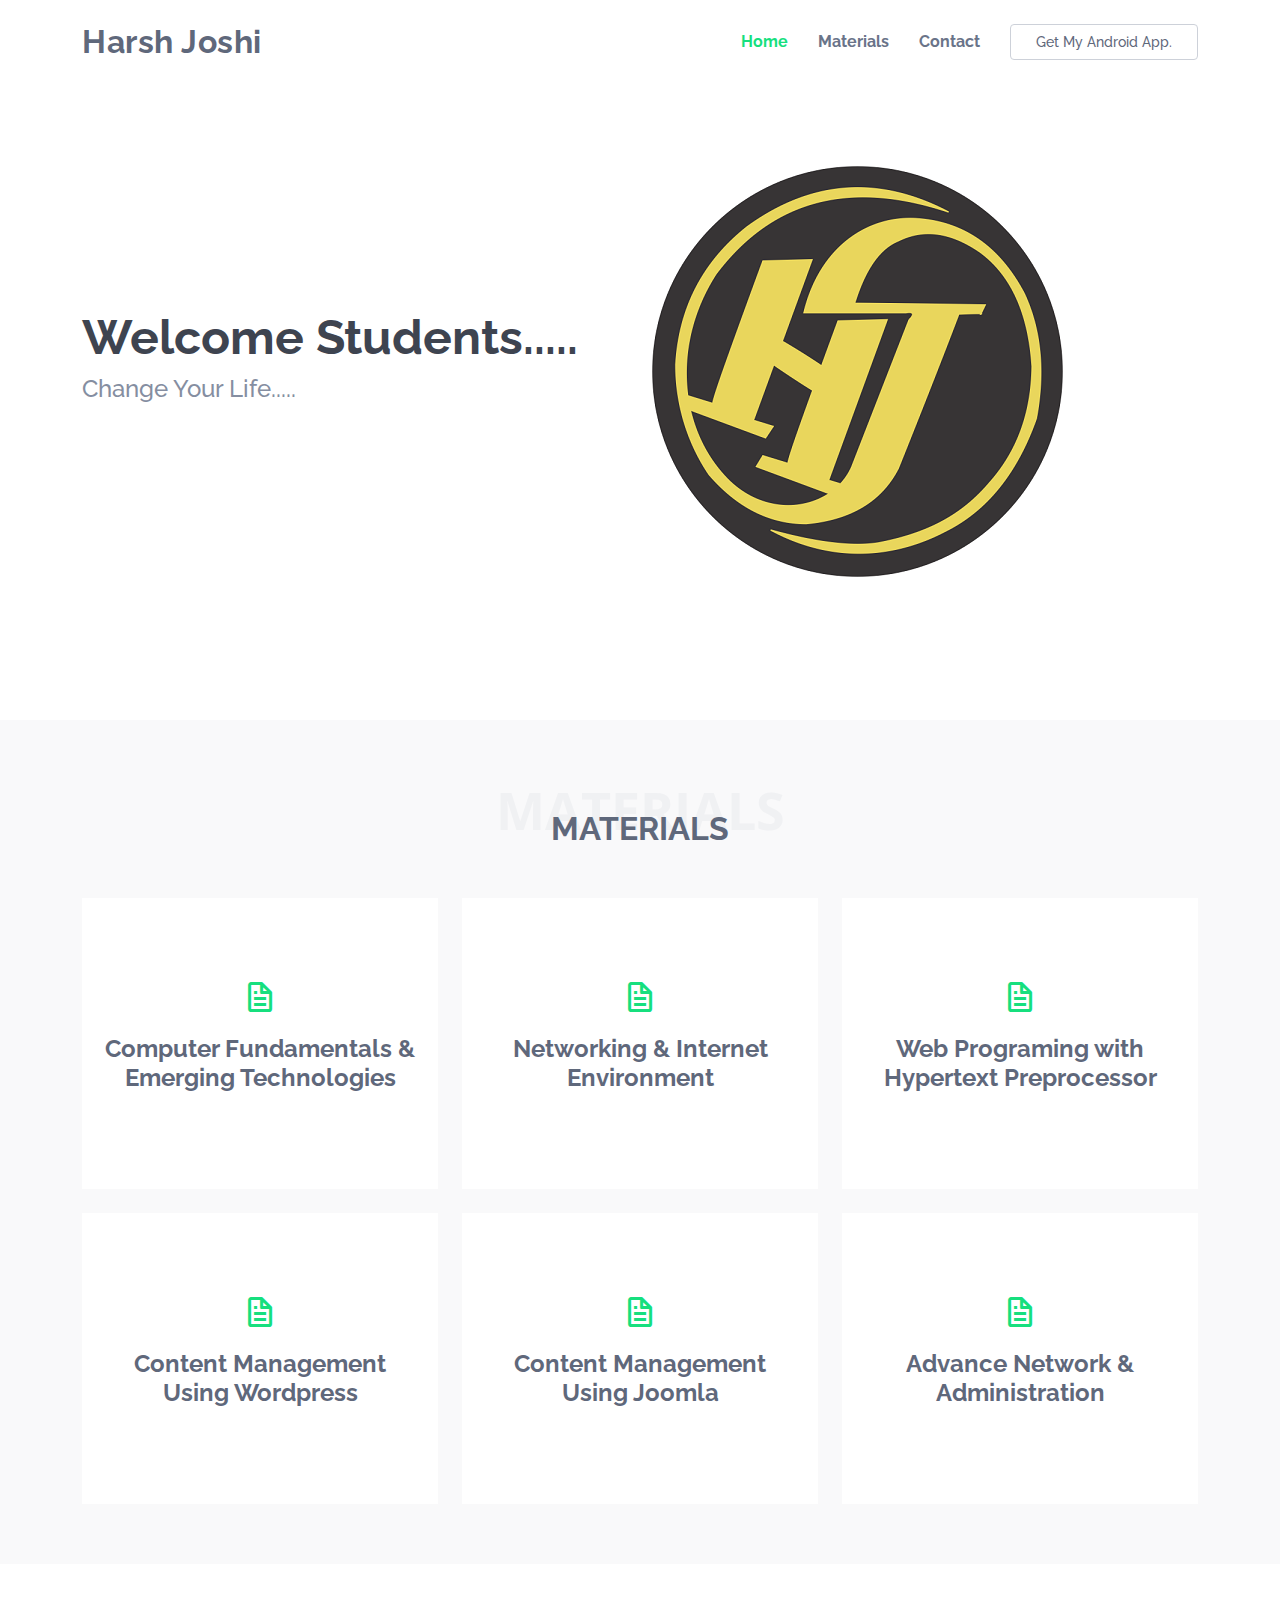
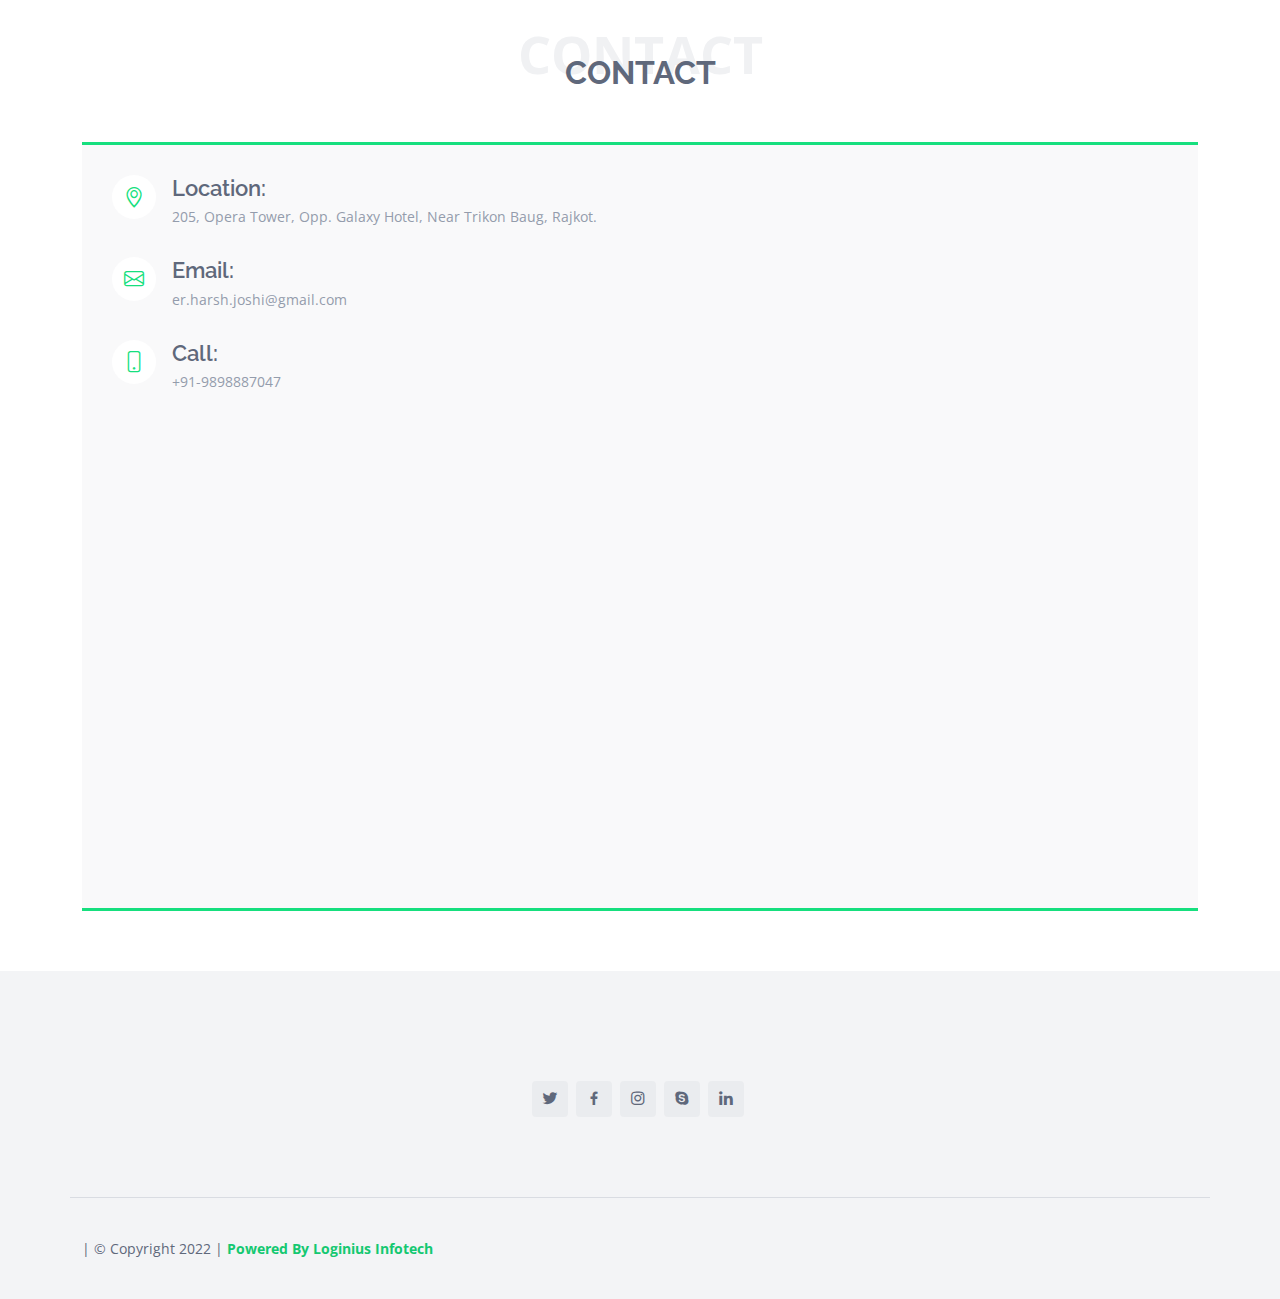
==== commit 5e02904e: "fdgfdg" ====
--- a/index.html
+++ b/index.html
@@ -197,15 +197,12 @@
           <a href="https://join.skype.com/invite/uz4BbZRDcsxn" class="google-plus"><i class="bx bxl-skype"></i></a>
           <a href="https://www.linkedin.com/company/loginiusinfotech/" class="linkedin"><i class="bx bxl-linkedin"></i></a>
         </div>
-
-      </div>
-    </div>
-
+      </div>
+    </div>
     <div class="container footer-bottom clearfix">
       <div class="copyright">
-        | &copy; Copyright 2021 | <strong><span><a href="https://www.loginiusinfotech.com">Powered By Loginius Infotech</a></span></strong>
-      </div>
-     
+        | &copy; Copyright 2022 | <strong><span><a href="https://www.loginiusinfotech.com">Powered By Loginius Infotech</a></span></strong>
+      </div>
     </div>
   </footer><!-- End Footer -->
 
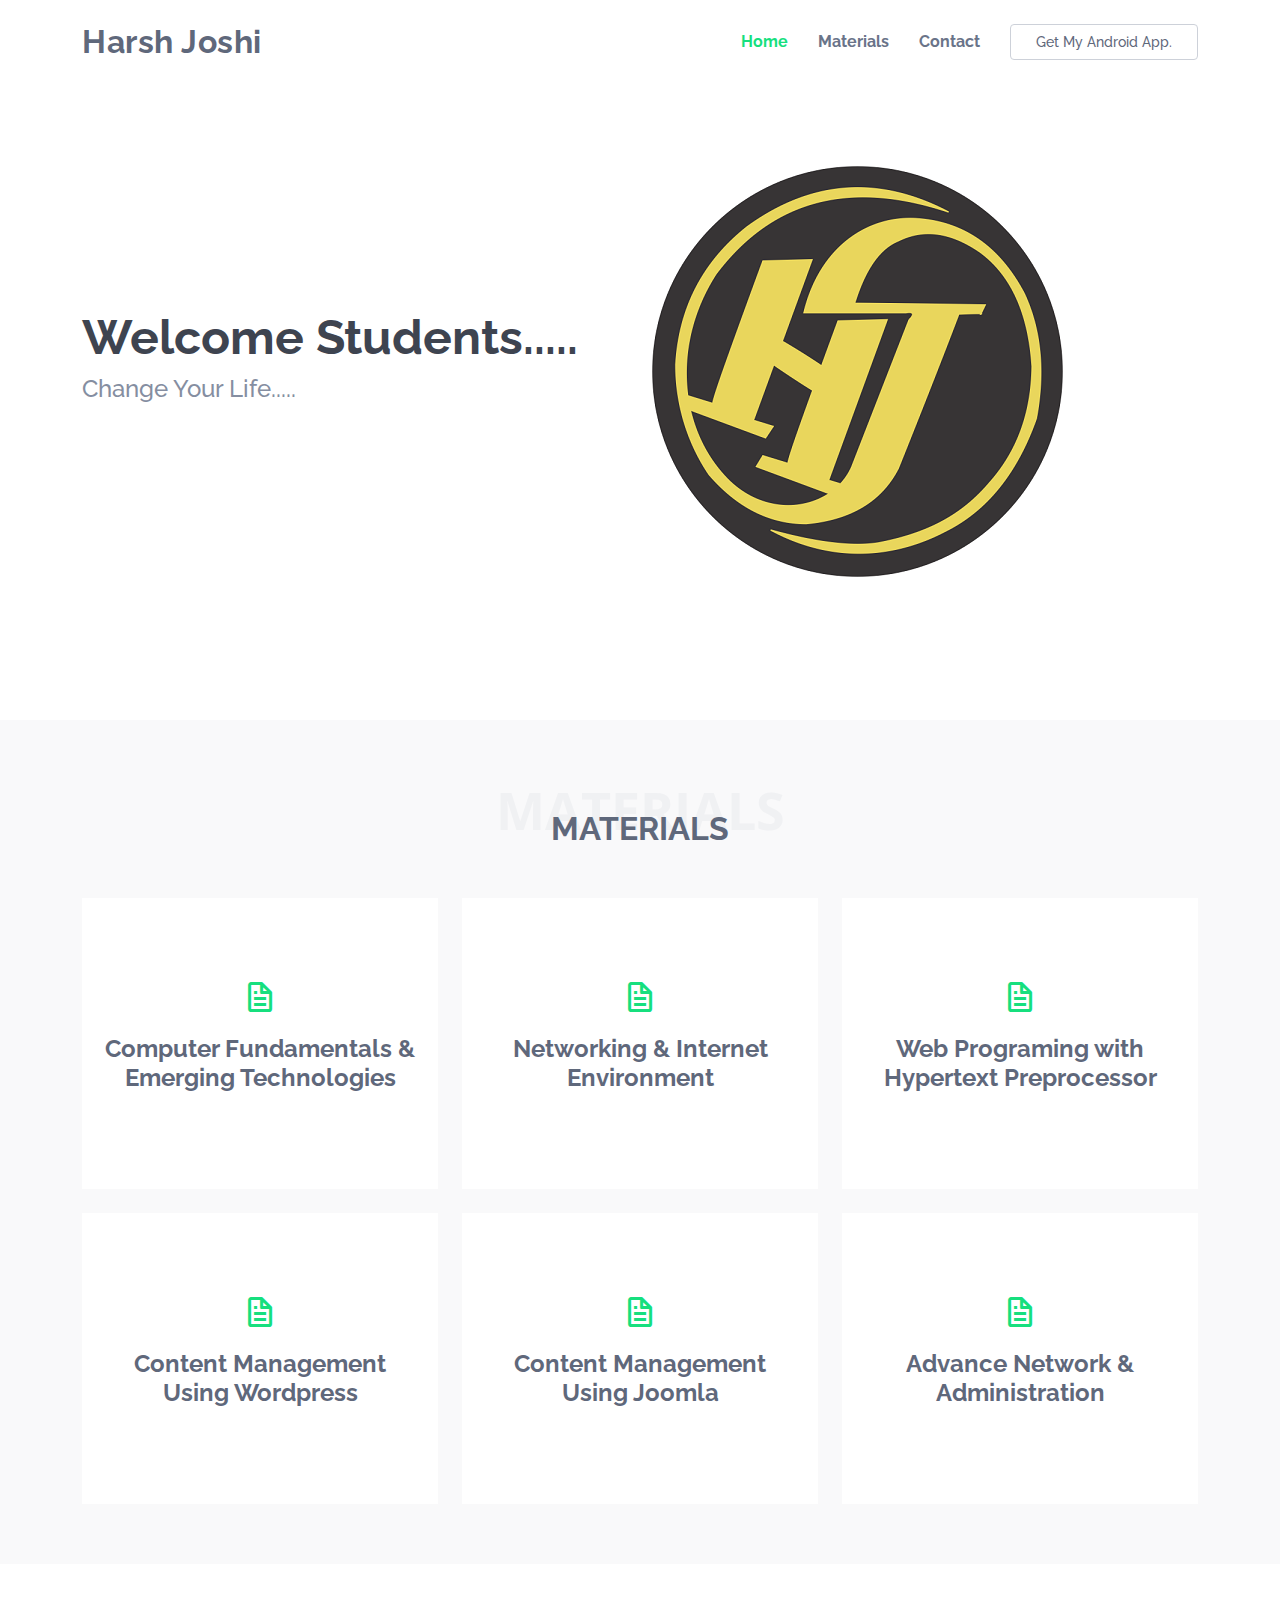
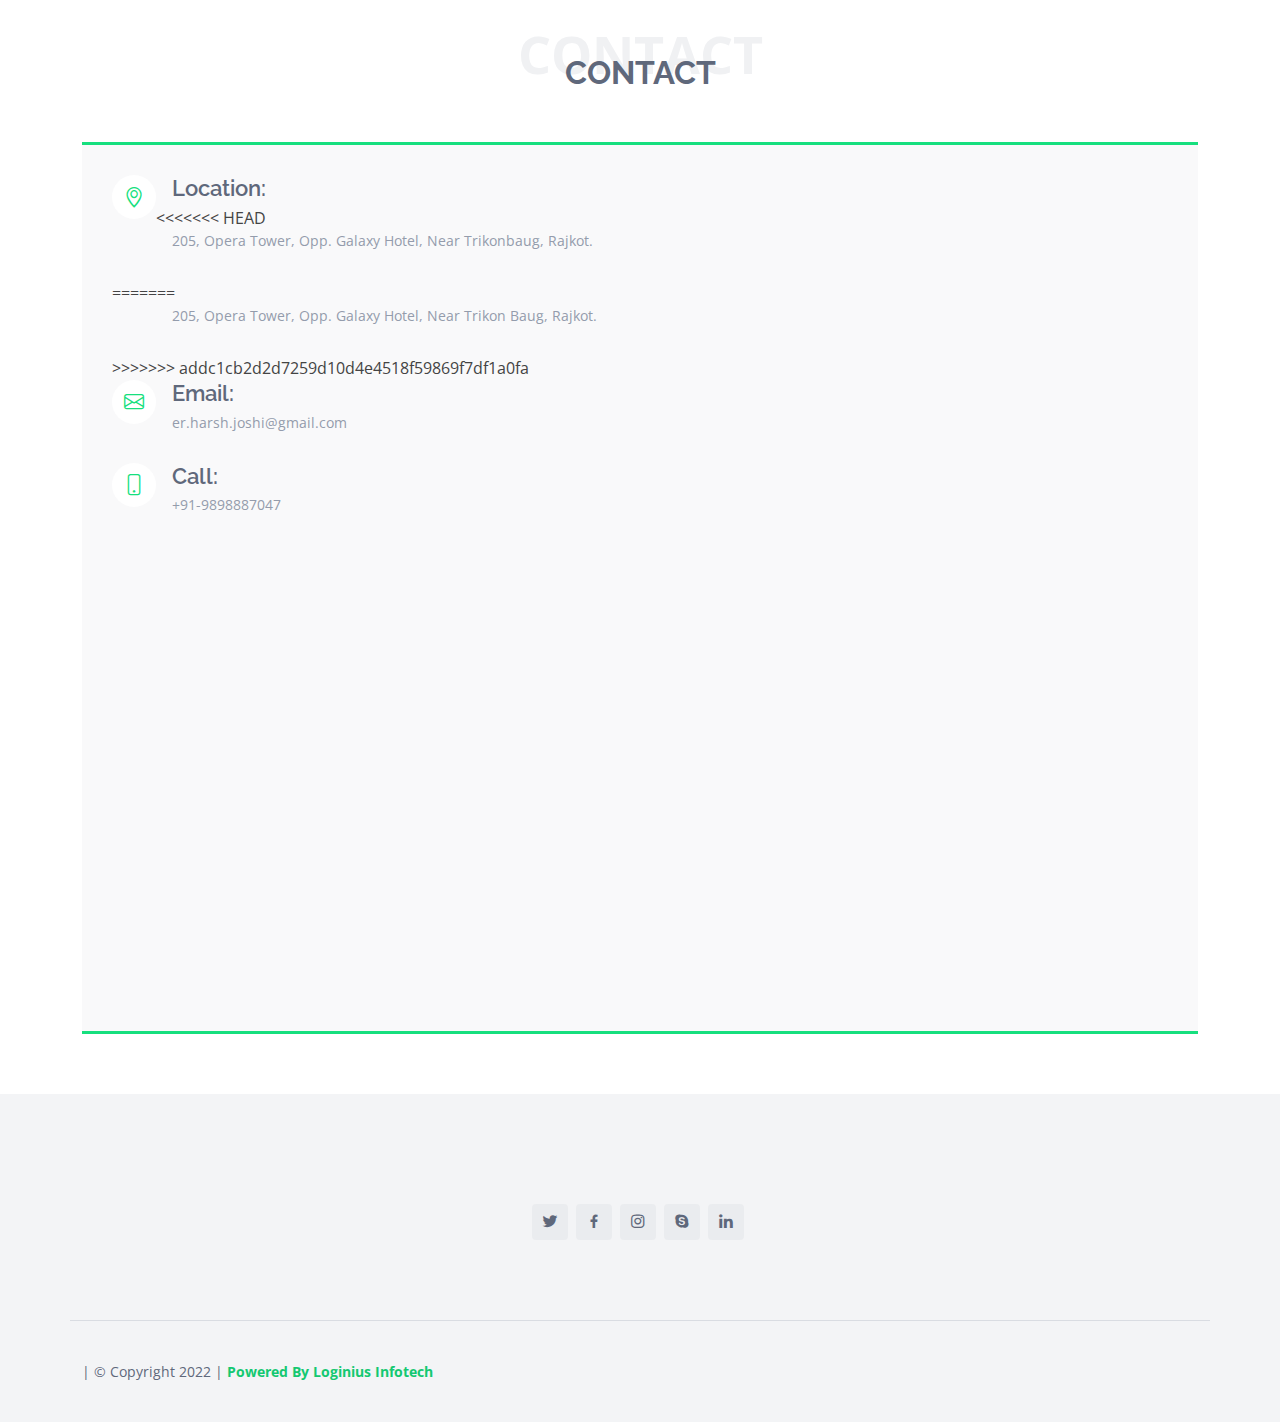
==== commit 12cbf249: "Merge branch 'master' of https://github.com/harshjoshi28/harshjoshi28.github.io" ====
--- a/index.html
+++ b/index.html
@@ -155,7 +155,11 @@
               <div class="address">
                 <i class="bi bi-geo-alt"></i>
                 <h4>Location:</h4>
+<<<<<<< HEAD
+                <p>205, Opera Tower, Opp. Galaxy Hotel, Near Trikonbaug, Rajkot.</p>
+=======
                 <p>205, Opera Tower, Opp. Galaxy Hotel, Near Trikon Baug, Rajkot.</p>
+>>>>>>> addc1cb2d2d7259d10d4e4518f59869f7df1a0fa
               </div>
 
               <div class="email">
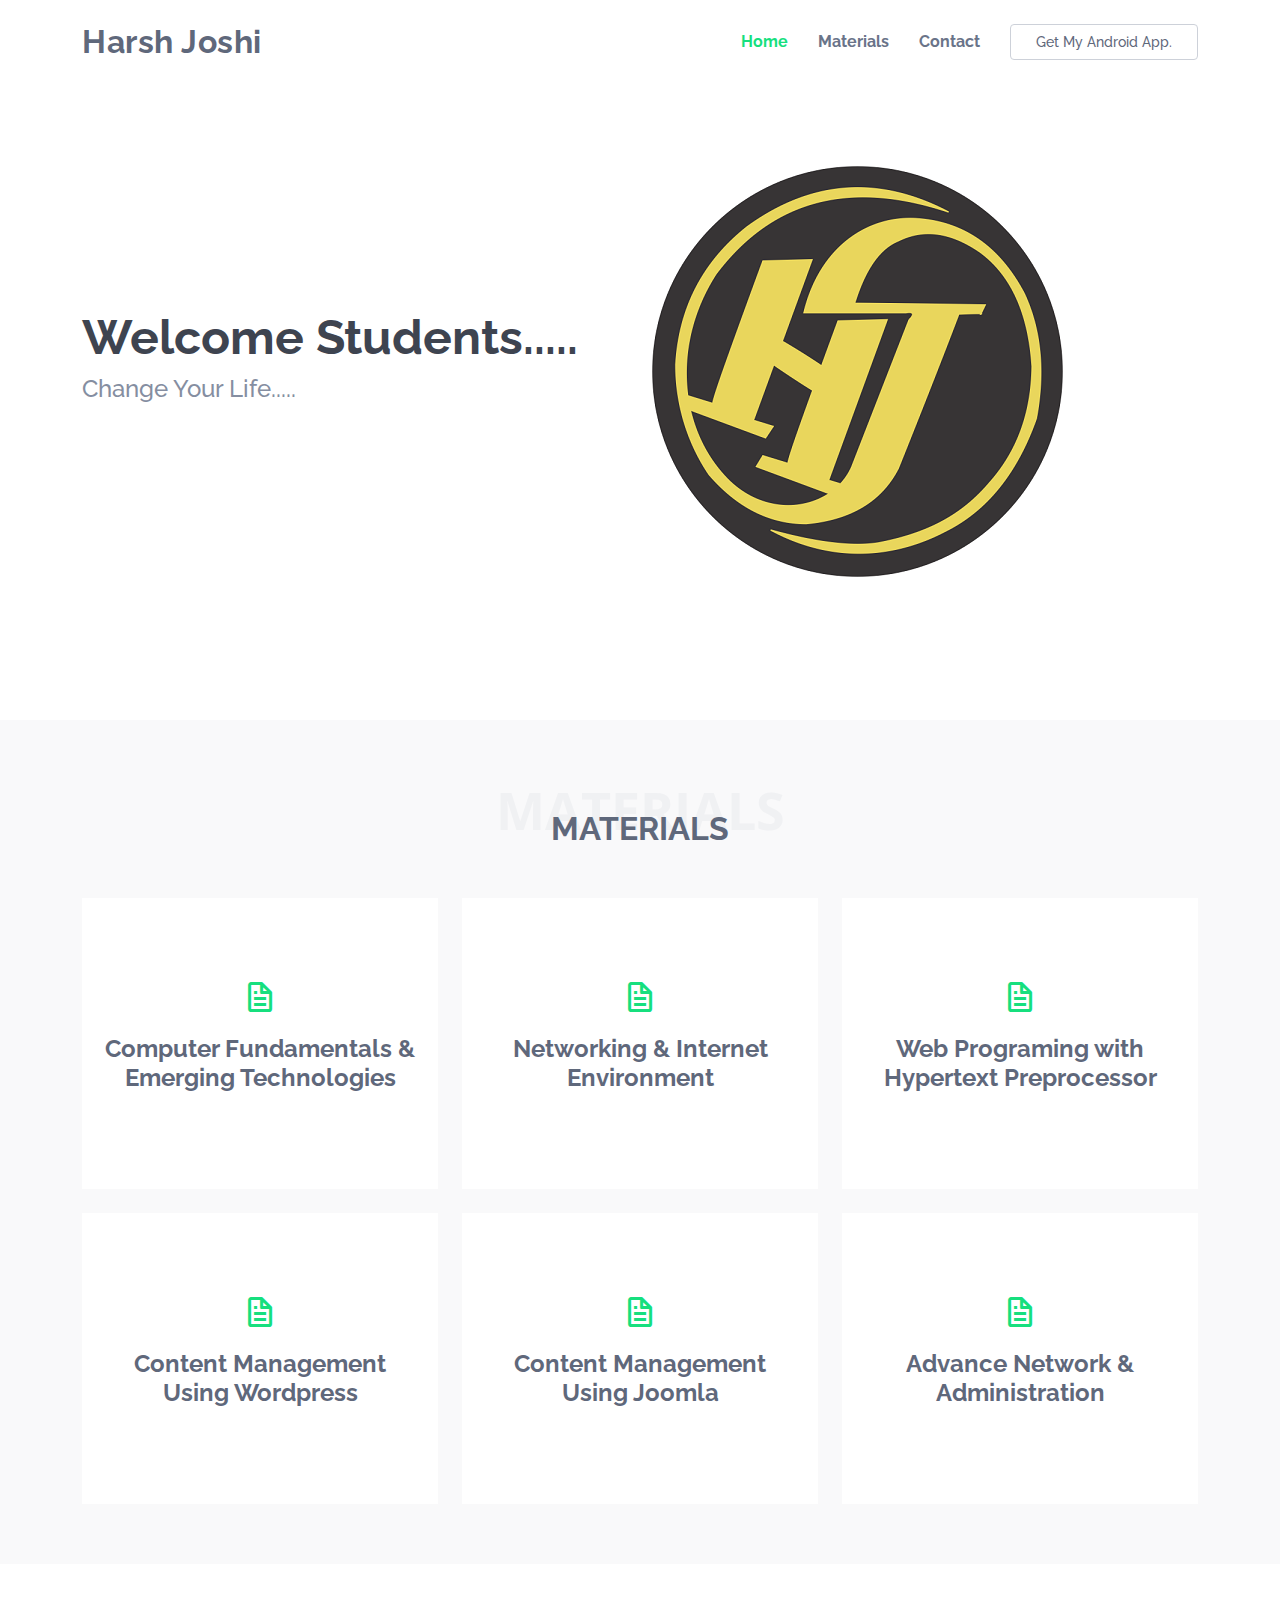
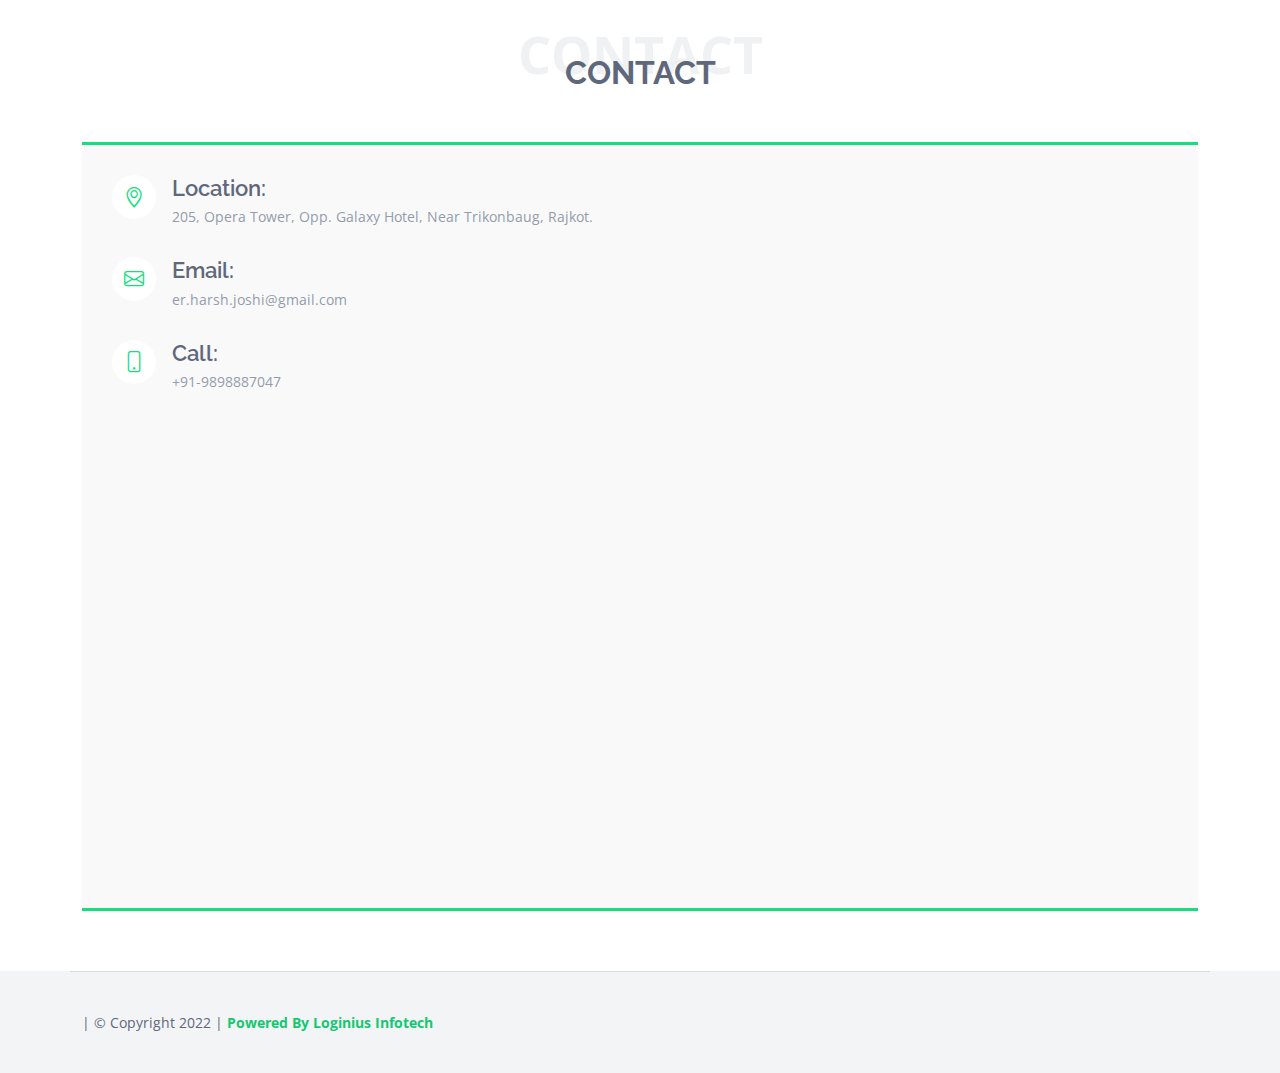
==== commit 9265bffe: "Update index.html" ====
--- a/index.html
+++ b/index.html
@@ -4,11 +4,8 @@
 <head>
   <meta charset="utf-8">
   <meta content="width=device-width, initial-scale=1.0" name="viewport">
-
   <title>Harsh Joshi</title>
-  <meta content="" name="description">
-  <meta content="" name="keywords">
-
+  
   <!-- Favicons -->
   <link href="assets/img/favicon.png" rel="icon">
   <link href="assets/img/apple-touch-icon.png" rel="apple-touch-icon">
@@ -75,8 +72,6 @@
 
   <main id="main">
 
-    
-
     <!-- ======= Services Section ======= -->
     <section id="services" class="services section-bg">
       <div class="container">
@@ -155,11 +150,10 @@
               <div class="address">
                 <i class="bi bi-geo-alt"></i>
                 <h4>Location:</h4>
-<<<<<<< HEAD
+
                 <p>205, Opera Tower, Opp. Galaxy Hotel, Near Trikonbaug, Rajkot.</p>
-=======
-                <p>205, Opera Tower, Opp. Galaxy Hotel, Near Trikon Baug, Rajkot.</p>
->>>>>>> addc1cb2d2d7259d10d4e4518f59869f7df1a0fa
+
+
               </div>
 
               <div class="email">
@@ -191,38 +185,23 @@
   <!-- ======= Footer ======= -->
   <footer id="footer">
 
-    <div class="footer-top">
-
-      <div class="container">
-        <div class="social-links">
-          <a href="https://twitter.com/getharsh41" class="twitter"><i class="bx bxl-twitter"></i></a>
-          <a href="https://www.facebook.com/logicalinfotech" class="facebook"><i class="bx bxl-facebook"></i></a>
-          <a href="https://www.instagram.com/harshjoshi9999/" class="instagram"><i class="bx bxl-instagram"></i></a>
-          <a href="https://join.skype.com/invite/uz4BbZRDcsxn" class="google-plus"><i class="bx bxl-skype"></i></a>
-          <a href="https://www.linkedin.com/company/loginiusinfotech/" class="linkedin"><i class="bx bxl-linkedin"></i></a>
-        </div>
-      </div>
-    </div>
+    
     <div class="container footer-bottom clearfix">
       <div class="copyright">
         | &copy; Copyright 2022 | <strong><span><a href="https://www.loginiusinfotech.com">Powered By Loginius Infotech</a></span></strong>
       </div>
     </div>
   </footer><!-- End Footer -->
-
-  <a href="#" class="back-to-top d-flex align-items-center justify-content-center"><i class="bi bi-arrow-up-short"></i></a>
 
   <!-- Vendor JS Files -->
   <script src="assets/vendor/bootstrap/js/bootstrap.bundle.min.js"></script>
   <script src="assets/vendor/glightbox/js/glightbox.min.js"></script>
   <script src="assets/vendor/isotope-layout/isotope.pkgd.min.js"></script>
-  <script src="assets/vendor/php-email-form/validate.js"></script>
+  <!---<script src="assets/vendor/php-email-form/validate.js"></script>--->
   <script src="assets/vendor/purecounter/purecounter.js"></script>
   <script src="assets/vendor/swiper/swiper-bundle.min.js"></script>
 
   <!-- Template Main JS File -->
   <script src="assets/js/main.js"></script>
-
 </body>
-
 </html>
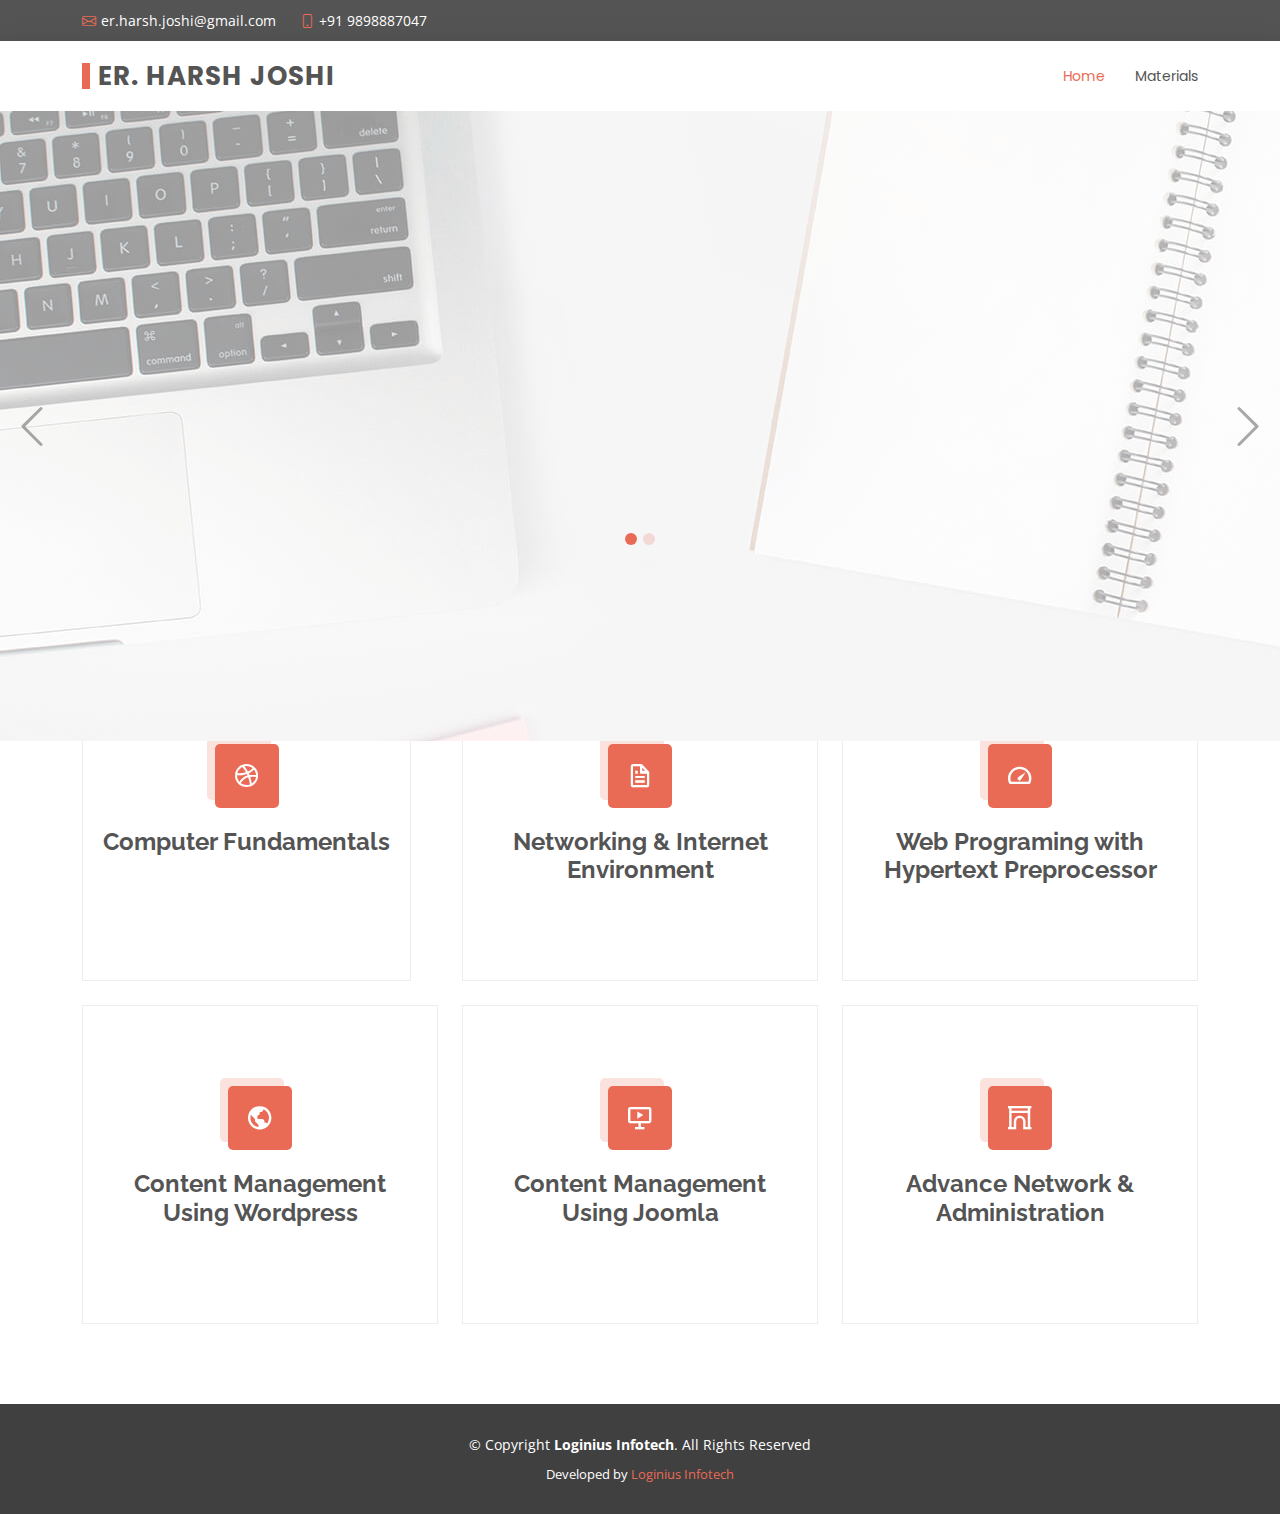
==== commit a91c956b: "new website" ====
--- a/index.html
+++ b/index.html
@@ -1,11 +1,11 @@
 <!DOCTYPE html>
 <html lang="en">
-
 <head>
   <meta charset="utf-8">
   <meta content="width=device-width, initial-scale=1.0" name="viewport">
-  <title>Harsh Joshi</title>
-  
+  <title>Er. Harsh Joshi</title>
+  <meta content="" name="description">
+  <meta content="" name="keywords">
   <!-- Favicons -->
   <link href="assets/img/favicon.png" rel="icon">
   <link href="assets/img/apple-touch-icon.png" rel="apple-touch-icon">
@@ -14,6 +14,7 @@
   <link href="https://fonts.googleapis.com/css?family=Open+Sans:300,300i,400,400i,600,600i,700,700i|Raleway:300,300i,400,400i,500,500i,600,600i,700,700i|Poppins:300,300i,400,400i,500,500i,600,600i,700,700i" rel="stylesheet">
 
   <!-- Vendor CSS Files -->
+  <link href="assets/vendor/animate.css/animate.min.css" rel="stylesheet">
   <link href="assets/vendor/bootstrap/css/bootstrap.min.css" rel="stylesheet">
   <link href="assets/vendor/bootstrap-icons/bootstrap-icons.css" rel="stylesheet">
   <link href="assets/vendor/boxicons/css/boxicons.min.css" rel="stylesheet">
@@ -21,30 +22,34 @@
   <link href="assets/vendor/swiper/swiper-bundle.min.css" rel="stylesheet">
 
   <!-- Template Main CSS File -->
-  <link href="assets/css/style.css" rel="stylesheet">
-  
-  <link rel="stylesheet" href="https://maxcdn.bootstrapcdn.com/font-awesome/4.5.0/css/font-awesome.min.css">
-
+  <link href="assets/css/style.css" rel="stylesheet"> 
 </head>
 
 <body>
 
+  <!-- ======= Top Bar ======= -->
+  <section id="topbar" class="d-flex align-items-center">
+    <div class="container d-flex justify-content-center justify-content-md-between">
+      <div class="contact-info d-flex align-items-center">
+        <i class="bi bi-envelope d-flex align-items-center"><a>er.harsh.joshi@gmail.com</a></i>
+        <i class="bi bi-phone d-flex align-items-center ms-4"><span>+91 9898887047</span></i>
+      </div>
+      <div class="social-links d-none d-md-flex align-items-center">
+      </div>
+    </div>
+  </section>
+
   <!-- ======= Header ======= -->
-  <header id="header" class="fixed-top">
-    <div class="container d-flex align-items-center justify-content-between">
+  <header id="header" class="d-flex align-items-center">
+    <div class="container d-flex justify-content-between align-items-center">
 
-      <h1 class="logo"><a href="https://www.loginiusinfotech.com/">Harsh Joshi</a></h1>
-      
-
+      <div class="logo">
+        <h1><a href="index.html">Er. Harsh Joshi</a></h1>
+      </div>
       <nav id="navbar" class="navbar">
         <ul>
-          <li><a class="nav-link scrollto active" href="#hero">Home</a></li>
-          
-          <li><a class="nav-link scrollto" href="#services">Materials</a></li>
-          
-          <li><a class="nav-link scrollto" href="#contact">Contact</a></li>
-		 
-          <li><a class="getstarted scrollto" href="">Get My Android App.</a></li>
+          <li><a class="active" href="index.html">Home</a></li>
+          <li><a href="#material">Materials</a></li>
         </ul>
         <i class="bi bi-list mobile-nav-toggle"></i>
       </nav><!-- .navbar -->
@@ -53,39 +58,54 @@
   </header><!-- End Header -->
 
   <!-- ======= Hero Section ======= -->
-  <section id="hero" class="d-flex align-items-center">
+  <section id="hero">
+    <div class="hero-container">
+      <div id="heroCarousel" data-bs-interval="5000" class="carousel slide carousel-fade" data-bs-ride="carousel">
 
-    <div class="container">
-      <div class="row">
-        <div class="col-lg-6 pt-5 pt-lg-0 order-2 order-lg-1 d-flex flex-column justify-content-center">
-          <h1>Welcome Students.....</h1>
-          <h2>Change Your Life.....</h2>
-          
+        <ol class="carousel-indicators" id="hero-carousel-indicators"></ol>
+
+        <div class="carousel-inner" role="listbox">
+
+          <!-- Slide 1 -->
+          <div class="carousel-item active" style="background: url(assets/img/slide/slide-1.jpg)">
+            <div class="carousel-container">
+              <div class="carousel-content">
+              </div>
+            </div>
+          </div>
+
+          <!-- Slide 2 -->
+          <div class="carousel-item" style="background: url(assets/img/slide/slide-2.jpg)">
+            <div class="carousel-container">
+              <div class="carousel-content">
+                
+              </div>
+            </div>
+          </div>
         </div>
-        <div class="col-lg-6 order-1 order-lg-2 hero-img">
-          <img src="assets/img/logo.png" class="img-fluid animated" alt="">
-        </div>
+
+        <a class="carousel-control-prev" href="#heroCarousel" role="button" data-bs-slide="prev">
+          <span class="carousel-control-prev-icon bi bi-chevron-left" aria-hidden="true"></span>
+        </a>
+
+        <a class="carousel-control-next" href="#heroCarousel" role="button" data-bs-slide="next">
+          <span class="carousel-control-next-icon bi bi-chevron-right" aria-hidden="true"></span>
+        </a>
+
       </div>
     </div>
-
   </section><!-- End Hero -->
 
   <main id="main">
-
-    <!-- ======= Services Section ======= -->
-    <section id="services" class="services section-bg">
+    <!-- ======= Material Section ======= -->
+    <section id="material" class="services">
       <div class="container">
-
-        <div class="section-title">
-          <span>Materials</span>
-          <h2>Materials</h2>
-        </div>
-
+	  <h3 align="center">Materials</h3>
         <div class="row">
           <div class="col-lg-4 col-md-6 d-flex align-items-stretch">
             <div class="icon-box">
-              <div class="icon"><i class="bx bx-file"></i></div>
-              <h4><a href="https://docs.google.com/viewer?url=http://erharshjoshi.in/materials/cf.pdf">Computer Fundamentals & Emerging Technologies</a></h4>
+              <div class="icon"><i class="bx bxl-dribbble"></i></div>
+              <h4><a href="https://docs.google.com/viewer?url=http://erharshjoshi.in/materials/cf.pdf">Computer Fundamentals</a></h4>
             </div>
           </div>
 
@@ -99,15 +119,15 @@
 
           <div class="col-lg-4 col-md-6 d-flex align-items-stretch mt-4 mt-lg-0">
             <div class="icon-box">
-              <div class="icon"><i class="bx bx-file"></i></div>
-              <h4><a href="https://docs.google.com/viewer?url=http://erharshjoshi.in/">Web Programing with Hypertext Preprocessor</a></h4>
+              <div class="icon"><i class="bx bx-tachometer"></i></div>
+              <h4><a href="#">Web Programing with Hypertext Preprocessor</a></h4>
               
             </div>
           </div>
 
           <div class="col-lg-4 col-md-6 d-flex align-items-stretch mt-4">
             <div class="icon-box">
-              <div class="icon"><i class="bx bx-file"></i></div>
+              <div class="icon"><i class="bx bx-world"></i></div>
               <h4><a href="https://docs.google.com/viewer?url=http://erharshjoshi.in/materials/wp.pdf">Content Management Using Wordpress</a></h4>
               
             </div>
@@ -115,17 +135,16 @@
 
           <div class="col-lg-4 col-md-6 d-flex align-items-stretch mt-4">
             <div class="icon-box">
-              <div class="icon"><i class="bx bx-file"></i></div>
+              <div class="icon"><i class="bx bx-slideshow"></i></div>
               <h4><a href="https://docs.google.com/viewer?url=http://erharshjoshi.in/materials/Joomla.pdf">Content Management Using Joomla</a></h4>
-  
+              
             </div>
           </div>
 
           <div class="col-lg-4 col-md-6 d-flex align-items-stretch mt-4">
             <div class="icon-box">
-              <div class="icon"><i class="bx bx-file"></i></div>
+              <div class="icon"><i class="bx bx-arch"></i></div>
               <h4><a href="https://docs.google.com/viewer?url=http://erharshjoshi.in/materials/advnet.pdf">Advance Network & Administration</a></h4>
-              
             </div>
           </div>
 
@@ -133,75 +152,38 @@
 
       </div>
     </section><!-- End Services Section -->
-
-    <!-- ======= Contact Section ======= -->
-    <section id="contact" class="contact">
-      <div class="container">
-
-        <div class="section-title">
-          <span>Contact</span>
-          <h2>Contact</h2>
-        </div>
-
-        <div class="row">
-
-          <div class="col-lg-15 d-flex align-items-stretch">
-            <div class="info">
-              <div class="address">
-                <i class="bi bi-geo-alt"></i>
-                <h4>Location:</h4>
-
-                <p>205, Opera Tower, Opp. Galaxy Hotel, Near Trikonbaug, Rajkot.</p>
-
-
-              </div>
-
-              <div class="email">
-                <i class="bi bi-envelope"></i>
-                <h4>Email:</h4>
-                <p>er.harsh.joshi@gmail.com</p>
-              </div>
-
-              <div class="phone">
-                <i class="bi bi-phone"></i>
-                <h4>Call:</h4>
-                <p>+91-9898887047</p>
-              </div>
-
-              <iframe src="https://www.google.com/maps/embed?pb=!1m18!1m12!1m3!1d3691.5023443916566!2d70.79969591495458!3d22.296833685325453!2m3!1f0!2f0!3f0!3m2!1i1024!2i768!4f13.1!3m3!1m2!1s0x3959ca2e05000001%3A0x60842bbe5ed296d9!2sLoginius%20Infotech!5e0!3m2!1sen!2sin!4v1625224290712!5m2!1sen!2sin" width="1265" height="450" style="border:0;" allowfullscreen="" loading="lazy"></iframe>
-            </div>
-
-          </div>
-
-         
-
-        </div>
-
-      </div>
-    </section><!-- End Contact Section -->
-
   </main><!-- End #main -->
 
   <!-- ======= Footer ======= -->
   <footer id="footer">
-
-    
-    <div class="container footer-bottom clearfix">
+    <div class="container">
       <div class="copyright">
-        | &copy; Copyright 2022 | <strong><span><a href="https://www.loginiusinfotech.com">Powered By Loginius Infotech</a></span></strong>
+        &copy; Copyright <strong><span>Loginius Infotech</span></strong>. All Rights Reserved
+      </div>
+      <div class="credits">
+        <!-- All the links in the footer should remain intact. -->
+        <!-- You can delete the links only if you purchased the pro version. -->
+        <!-- Licensing information: https://bootstrapmade.com/license/ -->
+        <!-- Purchase the pro version with working PHP/AJAX contact form: https://bootstrapmade.com/eterna-free-multipurpose-bootstrap-template/ -->
+        Developed by <a href="http://www.loginiusinfotech.com">Loginius Infotech</a>
       </div>
     </div>
   </footer><!-- End Footer -->
 
+  <a href="#" class="back-to-top d-flex align-items-center justify-content-center"><i class="bi bi-arrow-up-short"></i></a>
+
   <!-- Vendor JS Files -->
+  <script src="assets/vendor/purecounter/purecounter.js"></script>
   <script src="assets/vendor/bootstrap/js/bootstrap.bundle.min.js"></script>
   <script src="assets/vendor/glightbox/js/glightbox.min.js"></script>
   <script src="assets/vendor/isotope-layout/isotope.pkgd.min.js"></script>
-  <!---<script src="assets/vendor/php-email-form/validate.js"></script>--->
-  <script src="assets/vendor/purecounter/purecounter.js"></script>
   <script src="assets/vendor/swiper/swiper-bundle.min.js"></script>
+  <script src="assets/vendor/waypoints/noframework.waypoints.js"></script>
+  <script src="assets/vendor/php-email-form/validate.js"></script>
 
   <!-- Template Main JS File -->
   <script src="assets/js/main.js"></script>
+
 </body>
-</html>
+
+</html>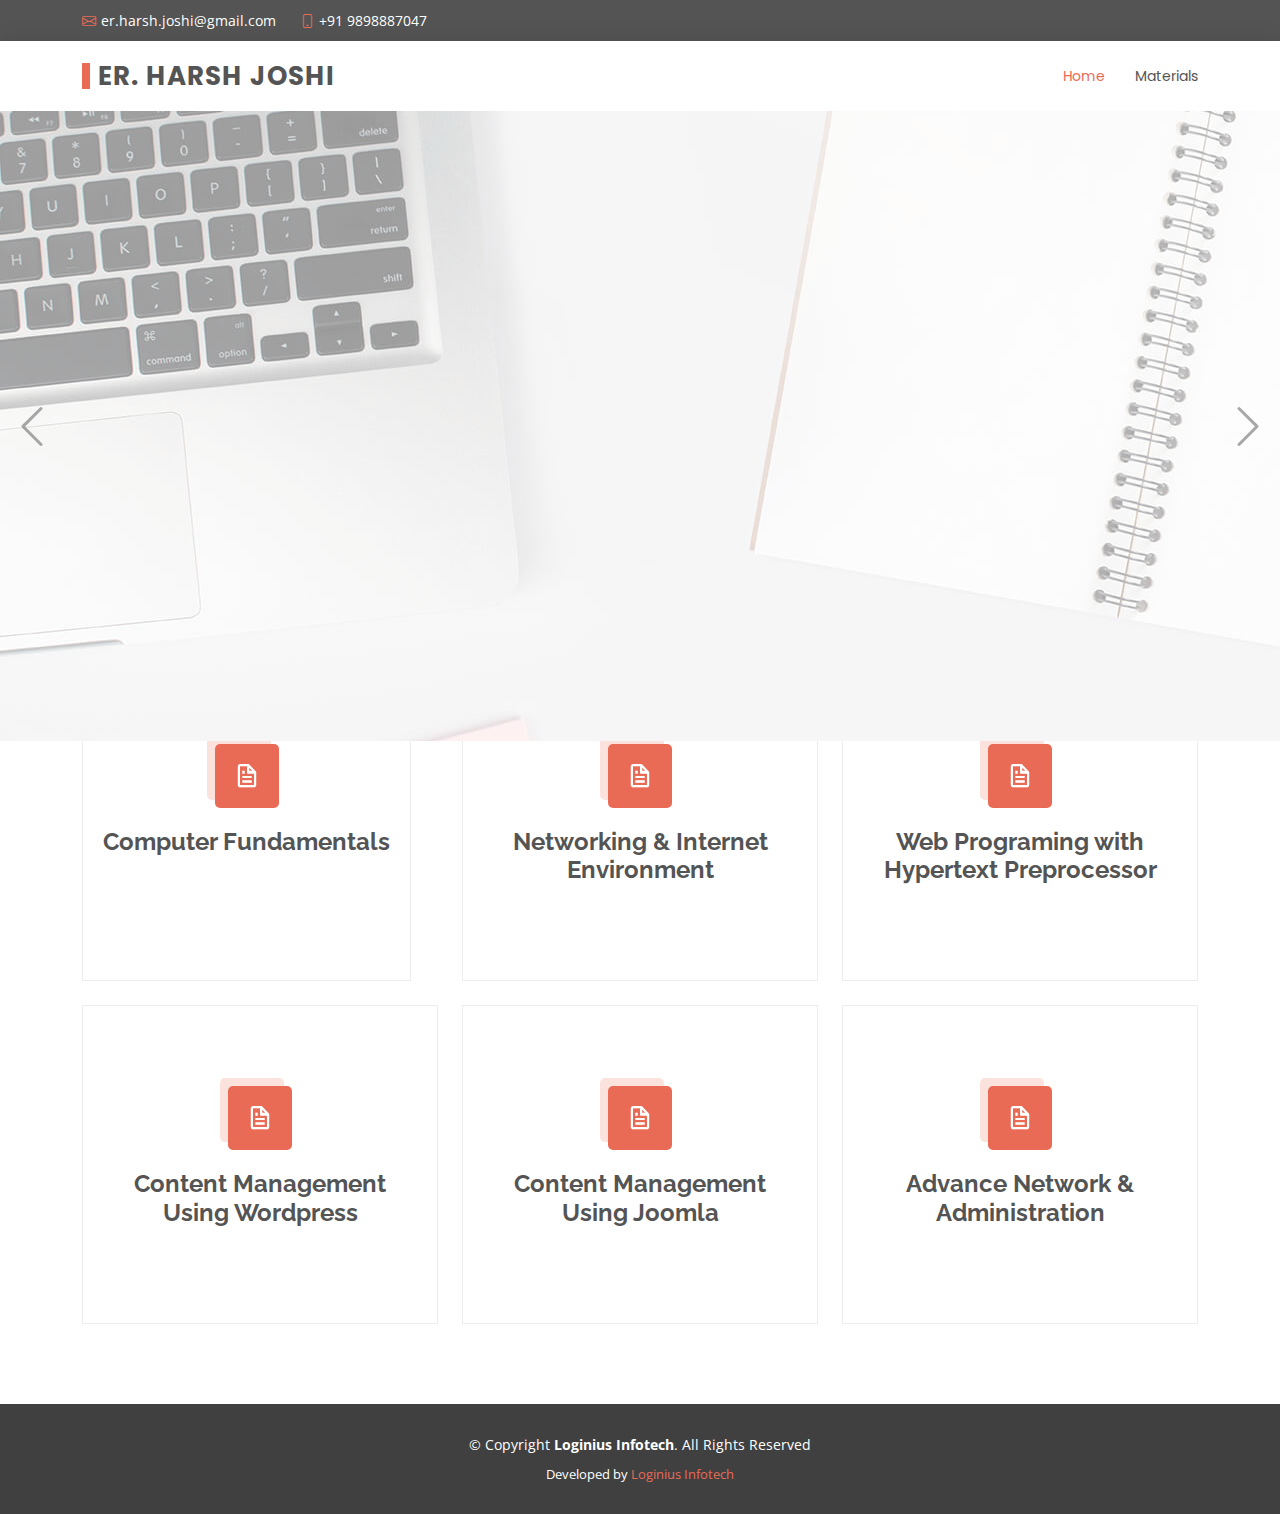
==== commit 6b58addb: "icon change" ====
--- a/index.html
+++ b/index.html
@@ -104,7 +104,7 @@
         <div class="row">
           <div class="col-lg-4 col-md-6 d-flex align-items-stretch">
             <div class="icon-box">
-              <div class="icon"><i class="bx bxl-dribbble"></i></div>
+             <div class="icon"><i class="bx bx-file"></i></div>
               <h4><a href="https://docs.google.com/viewer?url=http://erharshjoshi.in/materials/cf.pdf">Computer Fundamentals</a></h4>
             </div>
           </div>
@@ -119,7 +119,7 @@
 
           <div class="col-lg-4 col-md-6 d-flex align-items-stretch mt-4 mt-lg-0">
             <div class="icon-box">
-              <div class="icon"><i class="bx bx-tachometer"></i></div>
+              <div class="icon"><i class="bx bx-file"></i></div>
               <h4><a href="#">Web Programing with Hypertext Preprocessor</a></h4>
               
             </div>
@@ -127,7 +127,7 @@
 
           <div class="col-lg-4 col-md-6 d-flex align-items-stretch mt-4">
             <div class="icon-box">
-              <div class="icon"><i class="bx bx-world"></i></div>
+              <div class="icon"><i class="bx bx-file"></i></div>
               <h4><a href="https://docs.google.com/viewer?url=http://erharshjoshi.in/materials/wp.pdf">Content Management Using Wordpress</a></h4>
               
             </div>
@@ -135,7 +135,7 @@
 
           <div class="col-lg-4 col-md-6 d-flex align-items-stretch mt-4">
             <div class="icon-box">
-              <div class="icon"><i class="bx bx-slideshow"></i></div>
+              <div class="icon"><i class="bx bx-file"></i></div>
               <h4><a href="https://docs.google.com/viewer?url=http://erharshjoshi.in/materials/Joomla.pdf">Content Management Using Joomla</a></h4>
               
             </div>
@@ -143,7 +143,7 @@
 
           <div class="col-lg-4 col-md-6 d-flex align-items-stretch mt-4">
             <div class="icon-box">
-              <div class="icon"><i class="bx bx-arch"></i></div>
+              <div class="icon"><i class="bx bx-file"></i></div>
               <h4><a href="https://docs.google.com/viewer?url=http://erharshjoshi.in/materials/advnet.pdf">Advance Network & Administration</a></h4>
             </div>
           </div>
@@ -186,4 +186,4 @@
 
 </body>
 
-</html>+</html>
